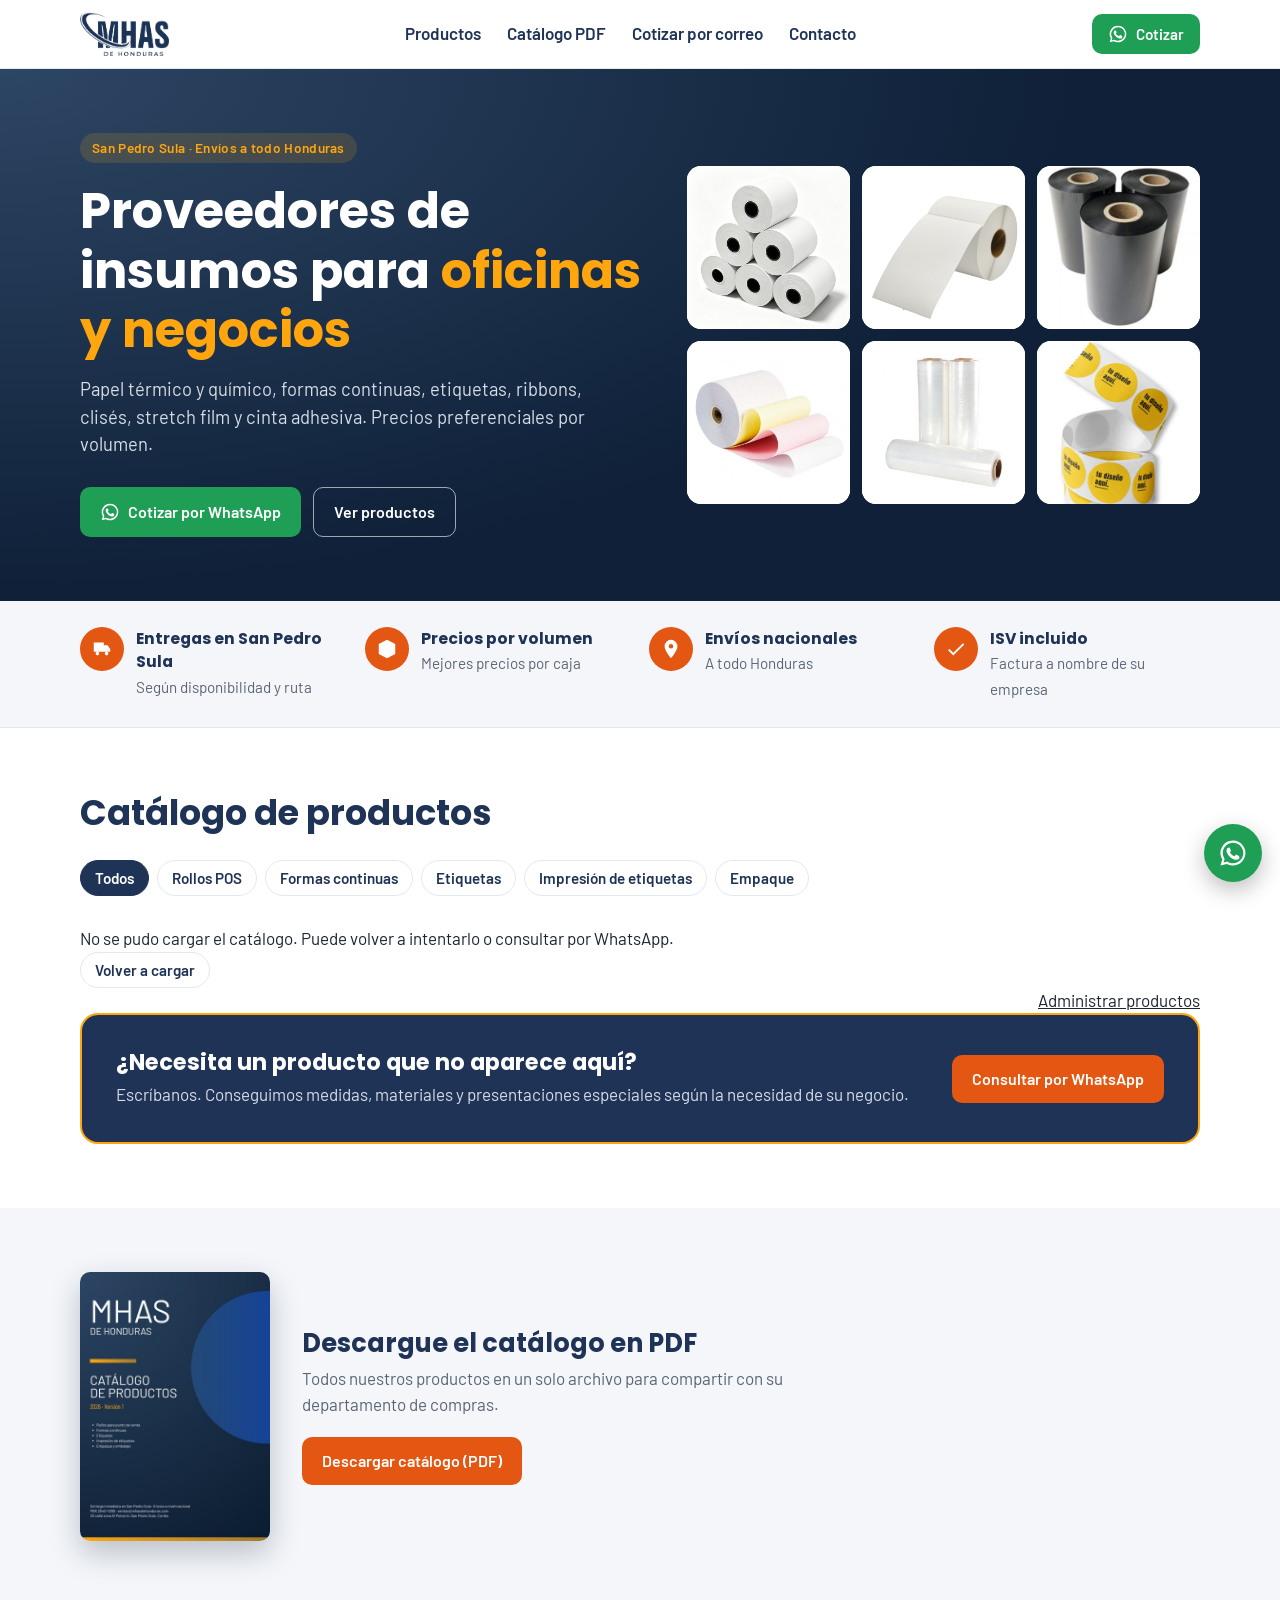
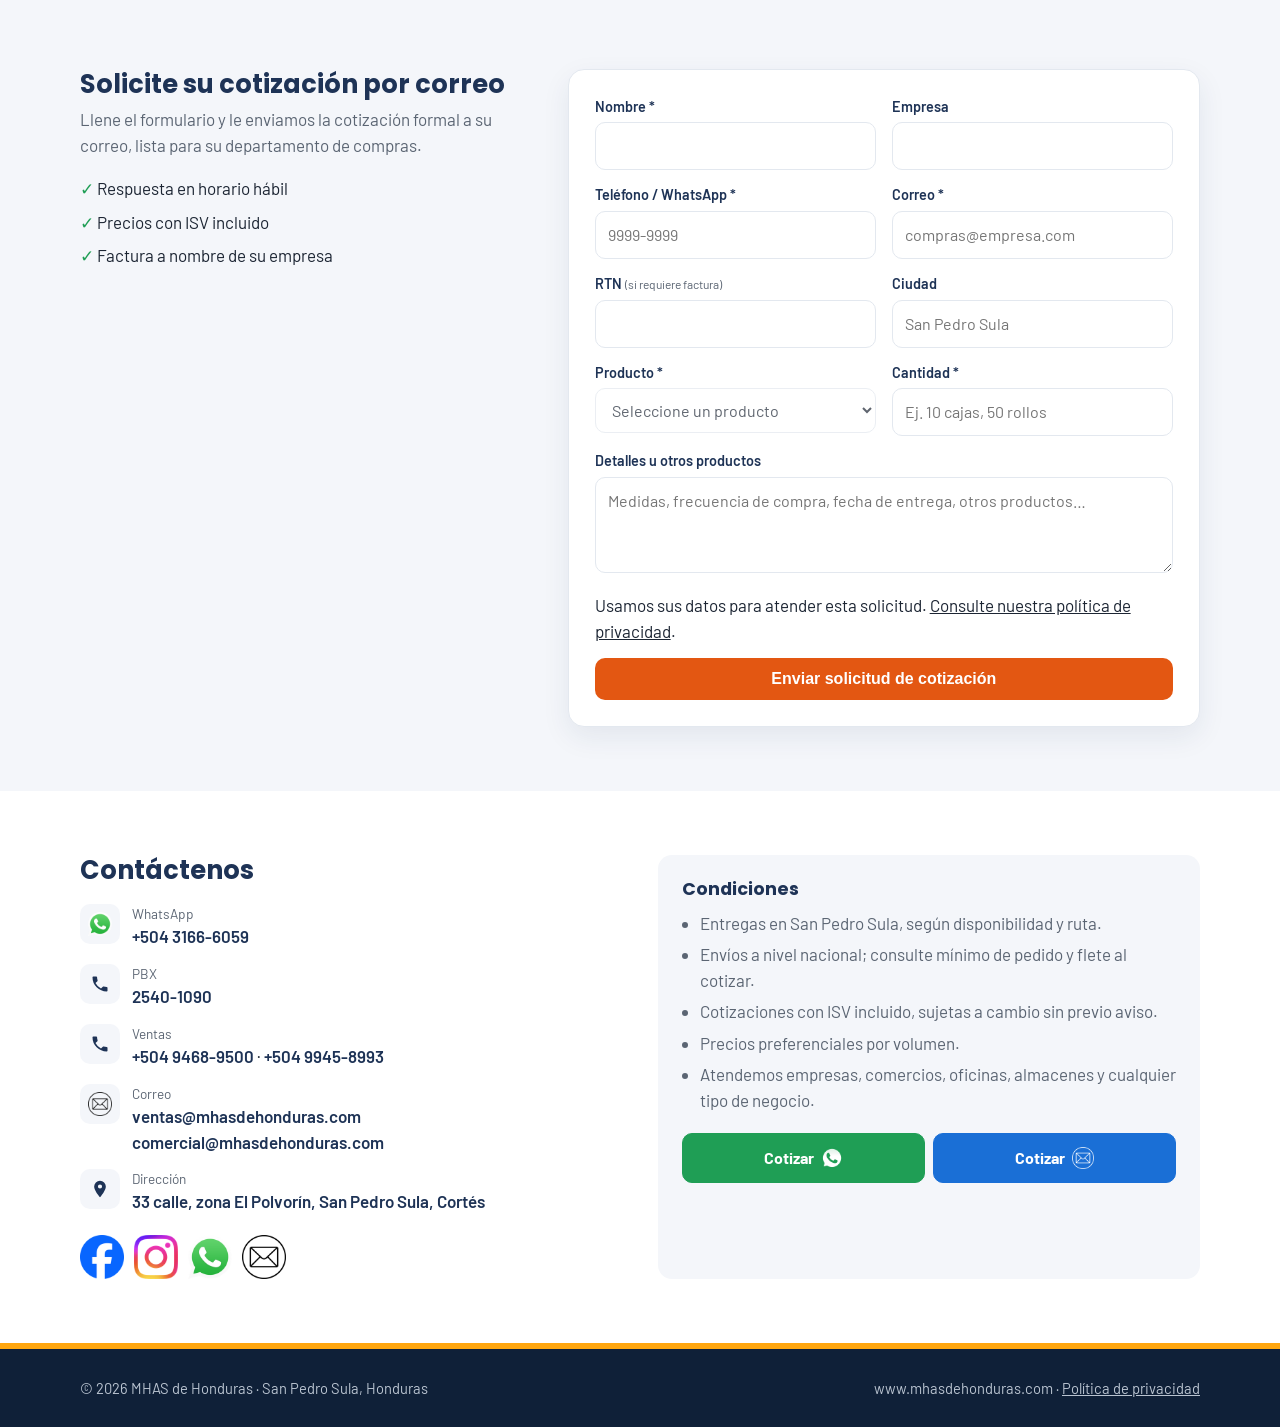
==== index.html @ 2234878a "Rotar mosaico de portada con imágenes del catálogo activo" ====
<!DOCTYPE html>
<html lang="es">
<head>
<meta charset="UTF-8">
<meta name="viewport" content="width=device-width, initial-scale=1.0">
<title>MHAS de Honduras | Rollos térmicos, etiquetas y empaque en San Pedro Sula</title>
<meta name="description" content="Proveedores de rollos térmicos y químicos, formas continuas, etiquetas, ribbons, clisés, stretch film y cinta adhesiva. Entregas en San Pedro Sula y envíos a todo Honduras.">
<link rel="canonical" href="https://www.mhasdehonduras.com/">
<link rel="icon" href="logo.png">
<meta property="og:type" content="website">
<meta property="og:title" content="MHAS de Honduras — Catálogo de productos">
<meta property="og:description" content="Rollos para punto de venta, etiquetas y empaque. Cotice por WhatsApp.">
<meta property="og:image" content="https://www.mhasdehonduras.com/logo.png">
<meta property="og:url" content="https://www.mhasdehonduras.com/">
<meta name="theme-color" content="#1e3356">
<meta name="facebook-domain-verification" content="c1z7d1wfhugb3iisxnvwbazmay4124" />
<link rel="preconnect" href="https://fonts.googleapis.com">
<link rel="preconnect" href="https://fonts.gstatic.com" crossorigin>
<link href="https://fonts.googleapis.com/css2?family=Barlow:wght@400;500;600&family=Poppins:wght@600;700&display=swap" rel="stylesheet">

<!-- Google Ads: medición sin datos personales del formulario. -->
<script async src="https://www.googletagmanager.com/gtag/js?id=AW-18538866349"></script>
<script>
window.dataLayer=window.dataLayer||[];
function gtag(){dataLayer.push(arguments);}
gtag('js',new Date());
gtag('set','allow_ad_personalization_signals',false);
gtag('config','AW-18538866349',{'allow_enhanced_conversions':false});
</script>

<!-- Meta Pixel (conjunto de datos MHAS de Honduras) -->
<script>
!function(f,b,e,v,n,t,s){if(f.fbq)return;n=f.fbq=function(){n.callMethod?
n.callMethod.apply(n,arguments):n.queue.push(arguments)};if(!f._fbq)f._fbq=n;
n.push=n;n.loaded=!0;n.version='2.0';n.queue=[];t=b.createElement(e);t.async=!0;
t.src=v;s=b.getElementsByTagName(e)[0];s.parentNode.insertBefore(t,s)}(window,
document,'script','https://connect.facebook.net/en_US/fbevents.js');
fbq.disablePushState=true;
fbq('init','28383545161288464');
fbq('track','PageView');
</script>
<noscript><img height="1" width="1" style="display:none" alt="" src="https://www.facebook.com/tr?id=28383545161288464&ev=PageView&noscript=1"></noscript>

<script type="application/ld+json">
{"@context":"https://schema.org","@type":"LocalBusiness","name":"MHAS de Honduras","url":"https://www.mhasdehonduras.com/","logo":"https://www.mhasdehonduras.com/logo.png","telephone":"+504 2540-1090","email":"ventas@mhasdehonduras.com","address":{"@type":"PostalAddress","streetAddress":"33 calle, zona El Polvorín","addressLocality":"San Pedro Sula","addressRegion":"Cortés","postalCode":"21104","addressCountry":"HN"},"areaServed":"HN","sameAs":["https://www.facebook.com/profile.php?id=61567458963508","https://www.instagram.com/mhasdhonduras/"]}
</script>

<style>
:root{--navy:#1e3356;--navy-2:#0f2038;--orange:#e35712;--gold:#ffa60f;--ink:#1c2533;--muted:#5b6573;--line:#e3e8ef;--bg:#ffffff;--soft:#f4f6fa;--wa:#1f9e55;color-scheme:light}
*{box-sizing:border-box;margin:0;padding:0}
html{scroll-behavior:smooth;scroll-padding-top:76px}
body{overflow-x:hidden;font-family:"Barlow",system-ui,-apple-system,"Segoe UI",Roboto,sans-serif;color:var(--ink);background:var(--bg);line-height:1.5;font-size:17px}
h1,h2,h3{font-family:"Poppins",system-ui,sans-serif;color:var(--navy);line-height:1.2}
a{color:inherit}
img{max-width:100%;display:block}
.wrap{max-width:1160px;margin:0 auto;padding:0 20px}
.btn{display:inline-flex;align-items:center;justify-content:center;gap:8px;padding:12px 20px;border-radius:10px;font-weight:600;text-decoration:none;font-size:1rem;border:0;cursor:pointer;transition:filter .15s,transform .15s}
.btn:hover{filter:brightness(1.08)}.btn:active{transform:translateY(1px)}
.btn svg{width:20px;height:20px;fill:currentColor;flex:none}
.btn-wa{background:var(--wa);color:#fff}
.btn-orange{background:var(--orange);color:#fff}
.btn-ghost{background:transparent;color:#fff;border:1.5px solid rgba(255,255,255,.6)}
.btn-ghost:hover{background:rgba(255,255,255,.08)}

/* header */
header{position:sticky;top:0;z-index:50;background:#fff;border-bottom:1px solid var(--line)}
.nav{display:flex;align-items:center;justify-content:space-between;height:68px;gap:16px}
.nav img{height:44px;width:auto}
.nav ul{display:flex;gap:26px;list-style:none;font-weight:600}
.nav ul a{text-decoration:none;color:var(--navy)}
.nav ul a:hover{color:var(--orange)}
.nav .btn{padding:9px 16px;font-size:.95rem}
@media(max-width:820px){.nav ul{display:none}}

/* hero */
.hero{background:radial-gradient(120% 140% at 0% 0%,#2d4664 0%,var(--navy-2) 70%);color:#fff;overflow:hidden}
.hero .wrap{display:grid;grid-template-columns:1.05fr .95fr;gap:40px;align-items:center;padding-top:64px;padding-bottom:64px}
.hero h1{color:#fff;font-size:clamp(2rem,4.4vw,3.1rem);margin-bottom:16px}
.hero h1 span{color:var(--gold)}
.hero p{color:#d6dde6;font-size:1.15rem;max-width:520px;margin-bottom:28px}
.hero .ctas{display:flex;flex-wrap:wrap;gap:12px}
.hero-grid{display:grid;grid-template-columns:repeat(3,1fr);gap:12px}
.hero-grid img{background:#fff;border-radius:14px;width:100%;height:auto;aspect-ratio:1;object-fit:cover}
.hero-tile{position:relative;aspect-ratio:1;overflow:hidden;border-radius:14px;background:#fff}
.hero-grid .hero-tile img{position:absolute;inset:0;width:100%;height:100%;object-fit:contain;transition:opacity .65s ease}
.hero-grid .hero-tile .hero-next{opacity:0}
.hero-grid .hero-tile .hero-next.is-visible{opacity:1}
@media(prefers-reduced-motion:reduce){.hero-grid .hero-tile img{transition:none}}

.tag{display:inline-block;background:rgba(255,166,15,.15);color:var(--gold);font-weight:600;font-size:.85rem;padding:5px 12px;border-radius:99px;margin-bottom:18px;letter-spacing:.3px}
@media(max-width:860px){.hero .wrap{grid-template-columns:1fr;padding-top:44px;padding-bottom:44px}.hero-grid{max-width:420px}}

/* beneficios */
.benefits{background:var(--soft);border-bottom:1px solid var(--line)}
.benefits .wrap{display:grid;grid-template-columns:repeat(4,1fr);gap:18px;padding-top:26px;padding-bottom:26px}
.benefit{display:flex;gap:12px;align-items:flex-start}
.benefit .ic{flex:none;width:44px;height:44px;border-radius:50%;background:var(--orange);display:grid;place-items:center}
.benefit .ic svg{width:22px;height:22px;fill:#fff}
.benefit b{display:block;color:var(--navy);font-family:"Poppins",sans-serif;font-size:.98rem}
.benefit span{color:var(--muted);font-size:.95rem}
@media(max-width:860px){.benefits .wrap{grid-template-columns:1fr 1fr}}
@media(max-width:480px){.benefits .wrap{grid-template-columns:1fr}}

/* productos */
section{padding:64px 0}
.head{display:flex;justify-content:space-between;align-items:flex-end;gap:20px;flex-wrap:wrap;margin-bottom:26px}
.head h2{font-size:clamp(1.6rem,3vw,2.2rem)}
.head p{color:var(--muted);max-width:560px}
.chips{display:flex;flex-wrap:wrap;gap:8px;margin-bottom:30px}
.chip{border:1.5px solid var(--line);background:#fff;color:var(--navy);padding:8px 14px;border-radius:99px;font-weight:600;font-size:.95rem;cursor:pointer;font-family:inherit}
.chip[aria-pressed="true"]{background:var(--navy);border-color:var(--navy);color:#fff}
.cat{margin-bottom:44px}
.cat h3{font-size:1.25rem;margin-bottom:4px}
.cat>p{color:var(--muted);margin-bottom:18px}
.grid{display:grid;grid-template-columns:repeat(auto-fill,minmax(250px,1fr));gap:18px}
.card{border:1px solid var(--line);border-radius:14px;overflow:hidden;display:flex;flex-direction:column;background:#fff;transition:box-shadow .2s,transform .2s}
.card:hover{box-shadow:0 10px 28px rgba(30,51,86,.12);transform:translateY(-2px)}
.card img{width:100%;height:auto;aspect-ratio:1;object-fit:contain;background:#fff;padding:14px;border-bottom:1px solid var(--line)}
.card .body{padding:16px;display:flex;flex-direction:column;gap:6px;flex:1}
.card h4{font-family:"Poppins",sans-serif;color:var(--navy);font-size:1.02rem;line-height:1.25}
.card .sub{color:var(--orange);font-weight:600;font-size:.92rem}
.card .desc{color:var(--muted);font-size:.95rem;flex:1}
.card .btn{margin-top:10px;padding:10px 14px;font-size:.95rem}

/* custom */
.custom{background:var(--navy);color:#fff;border-radius:18px;padding:34px;display:flex;justify-content:space-between;align-items:center;gap:24px;flex-wrap:wrap;border:2px solid var(--gold)}
.custom h3{color:#fff;font-size:1.4rem;margin-bottom:6px}
.custom p{color:#d6dde6}

/* catálogo */
.pdf{background:var(--soft)}
.pdf .wrap{display:grid;grid-template-columns:auto 1fr;gap:32px;align-items:center}
.pdf .cover{width:190px;border-radius:10px;box-shadow:0 12px 30px rgba(15,32,56,.25)}
.pdf h2{margin-bottom:8px}.pdf p{color:var(--muted);margin-bottom:20px;max-width:560px}
@media(max-width:640px){.pdf .wrap{grid-template-columns:1fr}.pdf .cover{width:150px}}

/* contacto */
.contact .wrap{display:grid;grid-template-columns:1fr 1fr;gap:36px}
.clist{list-style:none;display:grid;gap:14px;margin-top:18px}
.clist li{display:flex;gap:12px;align-items:flex-start}
.clist .ic{flex:none;width:40px;height:40px;border-radius:10px;background:var(--soft);display:grid;place-items:center}
.clist .ic svg{width:20px;height:20px;fill:var(--navy)}
.clist small{display:block;color:var(--muted);font-size:.85rem}
.contact .wrap>div{min-width:0}.js-call{white-space:nowrap}.clist li>div{min-width:0;overflow-wrap:anywhere}.clist a{text-decoration:none;font-weight:600;color:var(--navy)}
.clist a:hover{color:var(--orange)}
.conds{background:var(--soft);border-radius:14px;padding:24px}
.conds h3{font-size:1.1rem;margin-bottom:10px}
.conds ul{padding-left:18px;color:var(--muted);display:grid;gap:6px}
.social{display:flex;gap:10px;margin-top:20px}
.social a{width:42px;height:42px;border-radius:10px;display:grid;place-items:center;color:#fff}
.social svg{width:20px;height:20px;fill:#fff}
@media(max-width:760px){.contact .wrap{grid-template-columns:1fr}}

/* cotización por correo */
.quote{background:var(--soft)}
.quote .wrap{display:grid;grid-template-columns:1fr 1.4fr;gap:36px;align-items:start}
.quote .intro p{color:var(--muted);margin-top:8px}
.quote .intro ul{list-style:none;margin-top:18px;display:grid;gap:8px;color:var(--ink)}
.quote .intro li::before{content:"✓ ";color:var(--wa);font-weight:700}
.qform{background:#fff;border:1px solid var(--line);border-radius:16px;padding:26px;display:grid;grid-template-columns:1fr 1fr;gap:14px 16px;box-shadow:0 10px 28px rgba(30,51,86,.08)}
.qform .full{grid-column:1/-1}
.qform label{display:block;font-weight:600;font-size:.9rem;color:var(--navy);margin-bottom:5px}
.qform label small{font-weight:400;color:var(--muted)}
.qform input,.qform select,.qform textarea{width:100%;font:inherit;font-size:1rem;padding:11px 12px;border:1.5px solid var(--line);border-radius:10px;background:#fff;color:var(--ink)}
.qform input:focus,.qform select:focus,.qform textarea:focus{outline:none;border-color:var(--navy)}
.qform textarea{min-height:96px;resize:vertical}
.qform .btn{justify-content:center;border:0;cursor:pointer;font-size:1rem;width:100%}
.qform .btn[disabled]{opacity:.6;cursor:wait}
.qform .hp{position:absolute;left:-9999px}
.qmsg{grid-column:1/-1;border-radius:10px;padding:12px 14px;font-weight:600;display:none}
.qmsg.ok{display:block;background:#e7f6ee;color:#16683a}
.qmsg.err{display:block;background:#fdecea;color:#a3261a}
.qbtns{display:grid;grid-template-columns:1fr 1fr;gap:8px;margin-top:10px}
.qbtn{display:flex;align-items:center;justify-content:center;gap:7px;padding:9px 8px;border-radius:10px;font-weight:700;font-size:.92rem;text-decoration:none;border:1.5px solid var(--line);background:#fff;color:var(--navy);transition:background .15s,border-color .15s}
.qbtn img,.card .qbtn img{width:22px;height:22px;flex:none;padding:0!important;border:0!important;aspect-ratio:auto;background:none;object-fit:contain}
.qbtn.wa{border-color:#1f9e55;background:#1f9e55;color:#fff}
.qbtn.wa:hover{background:#17844a;border-color:#17844a}
.qbtn.mail{border-color:#1a6fd6;background:#1a6fd6;color:#fff}.qbtn.mail:hover{background:#155bb0;border-color:#155bb0}
.conds .qbtns{margin-top:20px}.conds .qbtn{padding:12px 10px;font-size:1rem}
.social a{width:44px;height:44px;border-radius:0;background:none!important}
.social img{width:44px;height:44px;display:block;transition:transform .15s}
.social a:hover img{transform:scale(1.08)}
.clist .ic img{width:24px;height:24px}
@media(max-width:860px){.quote .wrap{grid-template-columns:1fr}}
@media(max-width:560px){.qform{grid-template-columns:1fr;padding:18px}}

footer{background:var(--navy-2);color:#b9c3d0;padding:28px 0;font-size:.92rem;border-top:6px solid var(--gold)}
footer .wrap{display:flex;justify-content:space-between;gap:16px;flex-wrap:wrap}

.float-wa{position:fixed;right:18px;bottom:18px;z-index:60;width:58px;height:58px;border-radius:50%;background:var(--wa);display:grid;place-items:center;box-shadow:0 8px 22px rgba(0,0,0,.25)}
.float-wa svg{width:30px;height:30px;fill:#fff}
:focus-visible{outline:3px solid var(--gold);outline-offset:2px}
@media(max-width:560px){.hero-grid{display:none}.grid{grid-template-columns:1fr;gap:12px}.card img{padding:8px}.card .body{padding:12px}.card h4{font-size:.95rem}.card .desc{display:block}.card .sub{font-size:.85rem}.card .btn{padding:9px 10px}.qbtns{grid-template-columns:1fr;gap:6px}.qbtn{font-size:.88rem;padding:8px 6px}.qbtn img,.card .qbtn img{width:20px;height:20px}.conds .qbtns{grid-template-columns:1fr 1fr}section{padding:44px 0}.custom{padding:24px}}

/* visor de imagen */
.card img{cursor:zoom-in}
.card .zoomhint{position:absolute;top:10px;right:10px;width:32px;height:32px;border-radius:50%;background:rgba(30,51,86,.82);display:flex;align-items:center;justify-content:center;pointer-events:none}
.card .zoomhint svg{width:17px;height:17px}
.card .imgw{position:relative}
.lb{position:fixed;inset:0;z-index:1000;background:rgba(10,18,32,.62);display:flex;align-items:center;justify-content:center;padding:24px;overscroll-behavior:contain;opacity:0;visibility:hidden;transition:opacity .22s ease,visibility 0s linear .22s;-webkit-backdrop-filter:blur(2px);backdrop-filter:blur(2px)}
.lb.open{opacity:1;visibility:visible;transition:opacity .22s ease}
.lb-box{background:#fff;border-radius:16px;width:100%;max-width:560px;max-height:calc(100dvh - 48px);overflow-y:auto;position:relative;box-shadow:0 24px 70px rgba(0,0,0,.35);transform:scale(.92);transition:transform .25s cubic-bezier(.2,.8,.2,1)}
.lb.open .lb-box{transform:scale(1)}
.lb-media{background:#fff;border-bottom:1px solid var(--line)}
.lb-stage{position:relative;aspect-ratio:1;display:flex;align-items:center;justify-content:center;background:#fff}
.lb-stage img,.lb-stage video,.lb-stage iframe{display:block;width:100%;height:100%;object-fit:contain;border:0;background:#fff}
.lb-stage video,.lb-stage iframe{background:#000}
.lb-thumbs{display:none;gap:8px;padding:10px 12px;overflow-x:auto;border-top:1px solid var(--line)}
.lb-thumbs.show{display:flex}
.lb-thumbs button{flex:none;width:58px;height:58px;border-radius:10px;border:2px solid var(--line);background:#fff center/contain no-repeat;cursor:pointer;padding:0;position:relative}
.lb-thumbs button[aria-current="true"]{border-color:var(--navy)}
.lb-thumbs button.vid::after{content:"";position:absolute;inset:0;margin:auto;width:0;height:0;border-left:14px solid rgba(30,51,86,.9);border-top:9px solid transparent;border-bottom:9px solid transparent}
.lb-body{padding:18px 20px 20px}
.lb-body h4{font-family:"Poppins",system-ui,sans-serif;color:var(--navy);font-size:1.3rem;line-height:1.25;margin:0 0 4px}
.lb-body .sub{color:var(--orange);font-weight:700;margin-bottom:8px}
.lb-body p{color:var(--ink);font-size:1.03rem;line-height:1.55;margin:0}
.lb-body .qbtns{grid-template-columns:1fr 1fr!important;margin-top:16px}
.lb-body .qbtn{padding:12px 10px;font-size:1rem}
.lb-body .qbtn img{width:22px;height:22px;aspect-ratio:auto;border:0;padding:0;background:none}
.lb-x{position:absolute;top:10px;right:10px;width:40px;height:40px;border-radius:50%;border:0;background:rgba(30,51,86,.9);color:#fff;font-size:25px;line-height:1;cursor:pointer;z-index:2;display:flex;align-items:center;justify-content:center}
body.lb-lock{overflow:hidden}
@media(min-width:900px){.lb-box{max-width:820px;display:grid;grid-template-columns:420px minmax(0,1fr);align-items:center}.lb-media{border-bottom:0;border-right:1px solid var(--line)}.lb-body{padding:28px 26px}.lb-body h4{font-size:1.45rem}}
@media(max-width:560px){.lb{padding:28px 18px}.lb-box{max-height:calc(100dvh - 56px)}.lb-stage{aspect-ratio:auto;height:min(42dvh,354px)}.lb-body{padding:14px 16px 16px}.lb-body h4{font-size:1.25rem}.lb-body p{font-size:1.02rem;line-height:1.5}.lb-x{width:38px;height:38px;font-size:24px}}
@media(prefers-reduced-motion:reduce){.lb,.lb-box{transition:none}}

.producto-info{color:var(--muted);font-size:.95rem;line-height:1.55}.producto-info p{margin:0 0 8px}.producto-info ul{margin:4px 0 0;padding-left:20px}.card .producto-info{flex:1}.card .desc{flex:initial}.lb-body .producto-info{margin-top:12px}
</style>
</head>
<body>

<header>
  <div class="wrap nav">
    <a href="#inicio" aria-label="MHAS de Honduras, inicio"><img src="logo.png" alt="MHAS de Honduras" width="89" height="44"></a>
    <ul>
      <li><a href="#productos">Productos</a></li>
      <li><a href="#catalogo">Catálogo PDF</a></li>
      <li><a href="#cotizar">Cotizar por correo</a></li>
      <li><a href="#contacto">Contacto</a></li>
    </ul>
    <a class="btn btn-wa js-wa" data-item="Consulta general" href="https://wa.me/50431666059" target="_blank" rel="noopener">
      <svg viewBox="0 0 24 24"><path d="M12 2a10 10 0 0 0-8.6 15.1L2 22l5-1.3A10 10 0 1 0 12 2zm0 18.2c-1.5 0-3-.4-4.2-1.2l-.3-.2-3 .8.8-2.9-.2-.3A8.2 8.2 0 1 1 12 20.2zm4.5-6.1c-.2-.1-1.5-.7-1.7-.8-.2-.1-.4-.1-.6.1l-.8 1c-.1.2-.3.2-.5.1a6.7 6.7 0 0 1-3.3-2.9c-.3-.4.3-.4.7-1.3.1-.2 0-.3 0-.4l-.8-1.8c-.2-.5-.4-.4-.6-.4h-.5c-.2 0-.4.1-.7.3-.2.3-.9.9-.9 2.2s.9 2.5 1 2.7c.1.2 1.8 2.8 4.4 3.9 1.6.7 2.3.8 3.1.6.5-.1 1.5-.6 1.7-1.2.2-.6.2-1.1.2-1.2-.1-.1-.3-.2-.5-.3z"/></svg>Cotizar
    </a>
  </div>
</header>

<main id="inicio">
  <div class="hero">
    <div class="wrap">
      <div>
        <span class="tag">San Pedro Sula · Envíos a todo Honduras</span>
        <h1>Proveedores de insumos para <span>oficinas y negocios</span></h1>
        <p>Papel térmico y químico, formas continuas, etiquetas, ribbons, clisés, stretch film y cinta adhesiva. Precios preferenciales por volumen.</p>
        <div class="ctas">
          <a class="btn btn-wa js-wa" data-item="Cotización" href="https://wa.me/50431666059" target="_blank" rel="noopener">
            <svg viewBox="0 0 24 24"><path d="M12 2a10 10 0 0 0-8.6 15.1L2 22l5-1.3A10 10 0 1 0 12 2zm0 18.2c-1.5 0-3-.4-4.2-1.2l-.3-.2-3 .8.8-2.9-.2-.3A8.2 8.2 0 1 1 12 20.2zm4.5-6.1c-.2-.1-1.5-.7-1.7-.8-.2-.1-.4-.1-.6.1l-.8 1c-.1.2-.3.2-.5.1a6.7 6.7 0 0 1-3.3-2.9c-.3-.4.3-.4.7-1.3.1-.2 0-.3 0-.4l-.8-1.8c-.2-.5-.4-.4-.6-.4h-.5c-.2 0-.4.1-.7.3-.2.3-.9.9-.9 2.2s.9 2.5 1 2.7c.1.2 1.8 2.8 4.4 3.9 1.6.7 2.3.8 3.1.6.5-.1 1.5-.6 1.7-1.2.2-.6.2-1.1.2-1.2-.1-.1-.3-.2-.5-.3z"/></svg>Cotizar por WhatsApp
          </a>
          <a class="btn btn-ghost" href="#productos">Ver productos</a>
        </div>
      </div>
      <div class="hero-grid" aria-hidden="true">
        <img src="img/rollo-80.jpg" alt="" width="400" height="400">
        <img src="img/etq-4x6.jpg" alt="" width="400" height="400">
        <img src="img/ribbon-110.jpg" alt="" width="400" height="400">
        <img src="img/quimico-3.jpg" alt="" width="400" height="400">
        <img src="img/stretch-1500.jpg" alt="" width="400" height="400">
        <img src="img/etq-impresa.jpg" alt="" width="400" height="400">
      </div>
    </div>
  </div>

  <div class="benefits">
    <div class="wrap">
      <div class="benefit"><div class="ic"><svg viewBox="0 0 24 24"><path d="M3 5h11v10H3zM14 8h4l3 4v3h-7zM7 19a2 2 0 1 1 0-4 2 2 0 0 1 0 4zm10 0a2 2 0 1 1 0-4 2 2 0 0 1 0 4z"/></svg></div><div><b>Entregas en San Pedro Sula</b><span>Según disponibilidad y ruta</span></div></div>
      <div class="benefit"><div class="ic"><svg viewBox="0 0 24 24"><path d="M12 2l9 4.5v11L12 22l-9-4.5v-11z"/></svg></div><div><b>Precios por volumen</b><span>Mejores precios por caja</span></div></div>
      <div class="benefit"><div class="ic"><svg viewBox="0 0 24 24"><path d="M12 2a7 7 0 0 0-7 7c0 5.2 7 13 7 13s7-7.8 7-13a7 7 0 0 0-7-7zm0 9.5A2.5 2.5 0 1 1 12 6.5a2.5 2.5 0 0 1 0 5z"/></svg></div><div><b>Envíos nacionales</b><span>A todo Honduras</span></div></div>
      <div class="benefit"><div class="ic"><svg viewBox="0 0 24 24"><path d="M9 16.2 4.8 12l-1.4 1.4L9 19 21 7l-1.4-1.4z"/></svg></div><div><b>ISV incluido</b><span>Factura a nombre de su empresa</span></div></div>
    </div>
  </div>

  <section id="productos">
    <div class="wrap">
      <div class="head">
        <div><h2>Catálogo de productos</h2></div>
      </div>
      <div class="chips" role="group" aria-label="Filtrar por categoría">
        <button class="chip" aria-pressed="true" data-f="all">Todos</button>
        <button class="chip" aria-pressed="false" data-f="pos">Rollos POS</button>
        <button class="chip" aria-pressed="false" data-f="formas">Formas continuas</button>
        <button class="chip" aria-pressed="false" data-f="etiquetas">Etiquetas</button>
        <button class="chip" aria-pressed="false" data-f="impresion">Impresión de etiquetas</button>
        <button class="chip" aria-pressed="false" data-f="empaque">Empaque</button>
      </div>
      <div id="cats"></div><p style="text-align:right"><a href="/ventas/?vista=productos">Administrar productos</a></p>

      <div class="custom">
        <div>
          <h3>¿Necesita un producto que no aparece aquí?</h3>
          <p>Escríbanos. Conseguimos medidas, materiales y presentaciones especiales según la necesidad de su negocio.</p>
        </div>
        <a class="btn btn-orange js-wa" data-item="Producto especial" href="https://wa.me/50431666059" target="_blank" rel="noopener">Consultar por WhatsApp</a>
      </div>
    </div>
  </section>

  <section class="pdf" id="catalogo">
    <div class="wrap">
      <img class="cover" src="img/catalogo-portada.jpg" alt="Portada del catálogo MHAS" width="190" height="269">
      <div>
        <h2>Descargue el catálogo en PDF</h2>
        <p>Todos nuestros productos en un solo archivo para compartir con su departamento de compras.</p>
        <a class="btn btn-orange" id="dlpdf" href="catalogo.pdf?v=20261028-007648b9" download="Catalogo-MHAS-de-Honduras.pdf">Descargar catálogo (PDF)</a>
      </div>
    </div>
  </section>

  <section class="quote" id="cotizar">
    <div class="wrap">
      <div class="intro">
        <h2>Solicite su cotización por correo</h2>
        <p>Llene el formulario y le enviamos la cotización formal a su correo, lista para su departamento de compras.</p>
        <ul>
          <li>Respuesta en horario hábil</li>
          <li>Precios con ISV incluido</li>
          <li>Factura a nombre de su empresa</li>
        </ul>
      </div>
      <form class="qform" id="qform" novalidate>
        <div><label for="q-nombre">Nombre *</label><input id="q-nombre" name="Nombre" required autocomplete="name"></div>
        <div><label for="q-empresa">Empresa</label><input id="q-empresa" name="Empresa" autocomplete="organization"></div>
        <div><label for="q-tel">Teléfono / WhatsApp *</label><input id="q-tel" name="Teléfono" type="tel" required inputmode="tel" autocomplete="tel" placeholder="9999-9999"></div>
        <div><label for="q-email">Correo *</label><input id="q-email" name="email" type="email" required autocomplete="email" placeholder="compras@empresa.com"></div>
        <div><label for="q-rtn">RTN <small>(si requiere factura)</small></label><input id="q-rtn" name="RTN" inputmode="numeric"></div>
        <div><label for="q-ciudad">Ciudad</label><input id="q-ciudad" name="Ciudad" placeholder="San Pedro Sula"></div>
        <div><label for="q-prod">Producto *</label><select id="q-prod" name="Producto" required></select></div>
        <div><label for="q-cant">Cantidad *</label><input id="q-cant" name="Cantidad" required placeholder="Ej. 10 cajas, 50 rollos"></div>
        <div class="full"><label for="q-det">Detalles u otros productos</label><textarea id="q-det" name="Detalles" placeholder="Medidas, frecuencia de compra, fecha de entrega, otros productos…"></textarea></div>
        <p class="full note">Usamos sus datos para atender esta solicitud. <a href="/privacidad.html">Consulte nuestra política de privacidad</a>.</p>
        <input class="hp" type="text" name="_honey" tabindex="-1" autocomplete="off" aria-hidden="true">
        <div class="full"><button class="btn btn-orange" type="submit" id="q-btn">Enviar solicitud de cotización</button></div>
        <div class="qmsg" id="q-msg" role="status" aria-live="polite"></div>
      </form>
    </div>
  </section>

  <section class="contact" id="contacto">
    <div class="wrap">
      <div>
        <h2>Contáctenos</h2>
        <ul class="clist">
          <li><span class="ic"><img src="img/icons/whatsapp.png" alt=""></span><div><small>WhatsApp</small><a class="js-wa" data-item="Contacto" href="https://wa.me/50431666059" target="_blank" rel="noopener">+504 3166-6059</a></div></li>
          <li><span class="ic"><svg viewBox="0 0 24 24"><path d="M6.6 10.8a15.1 15.1 0 0 0 6.6 6.6l2.2-2.2c.3-.3.7-.4 1-.2 1.1.4 2.3.6 3.6.6.6 0 1 .4 1 1V20c0 .6-.4 1-1 1A17 17 0 0 1 3 4c0-.6.4-1 1-1h3.5c.6 0 1 .4 1 1 0 1.3.2 2.5.6 3.6.1.3 0 .7-.2 1z"/></svg></span><div><small>PBX</small><a class="js-call" href="tel:+50425401090">2540-1090</a></div></li>
          <li><span class="ic"><svg viewBox="0 0 24 24"><path d="M6.6 10.8a15.1 15.1 0 0 0 6.6 6.6l2.2-2.2c.3-.3.7-.4 1-.2 1.1.4 2.3.6 3.6.6.6 0 1 .4 1 1V20c0 .6-.4 1-1 1A17 17 0 0 1 3 4c0-.6.4-1 1-1h3.5c.6 0 1 .4 1 1 0 1.3.2 2.5.6 3.6.1.3 0 .7-.2 1z"/></svg></span><div><small>Ventas</small><a class="js-call" href="tel:+50494689500">+504 9468-9500</a> · <a class="js-call" href="tel:+50499458993">+504 9945-8993</a></div></li>
          <li><span class="ic"><img src="img/icons/correo.png" alt=""></span><div><small>Correo</small><a class="js-mail" href="mailto:ventas@mhasdehonduras.com">ventas@mhasdehonduras.com</a><br><a class="js-mail" href="mailto:comercial@mhasdehonduras.com">comercial@mhasdehonduras.com</a></div></li>
          <li><span class="ic"><svg viewBox="0 0 24 24"><path d="M12 2a7 7 0 0 0-7 7c0 5.2 7 13 7 13s7-7.8 7-13a7 7 0 0 0-7-7zm0 9.5A2.5 2.5 0 1 1 12 6.5a2.5 2.5 0 0 1 0 5z"/></svg></span><div><small>Dirección</small><a href="https://www.google.com/maps/search/?api=1&query=33+calle+El+Polvor%C3%ADn+San+Pedro+Sula" target="_blank" rel="noopener">33 calle, zona El Polvorín, San Pedro Sula, Cortés</a></div></li>
        </ul>
        <div class="social">
          <a href="https://www.facebook.com/profile.php?id=61567458963508" target="_blank" rel="noopener" aria-label="Facebook"><img src="img/icons/facebook.png" alt="Facebook"></a>
          <a href="https://www.instagram.com/mhasdhonduras/" target="_blank" rel="noopener" aria-label="Instagram"><img src="img/icons/instagram.png" alt="Instagram"></a>
          <a class="js-wa" data-item="Contacto" href="https://wa.me/50431666059" target="_blank" rel="noopener" aria-label="WhatsApp"><img src="img/icons/whatsapp.png" alt="WhatsApp"></a>
          <a class="js-mail" href="mailto:ventas@mhasdehonduras.com" aria-label="Correo"><img src="img/icons/correo.png" alt="Correo"></a>
        </div>
      </div>
      <div class="conds">
        <h3>Condiciones</h3>
        <ul>
          <li>Entregas en San Pedro Sula, según disponibilidad y ruta.</li>
          <li>Envíos a nivel nacional; consulte mínimo de pedido y flete al cotizar.</li>
          <li>Cotizaciones con ISV incluido, sujetas a cambio sin previo aviso.</li>
          <li>Precios preferenciales por volumen.</li>
          <li>Atendemos empresas, comercios, oficinas, almacenes y cualquier tipo de negocio.</li>
        </ul>
        <div class="qbtns"><a class="qbtn wa js-wa" data-item="Cotización" href="https://wa.me/50431666059" target="_blank" rel="noopener" aria-label="Cotizar por WhatsApp">Cotizar<img src="img/icons/whatsapp-blanco.png" alt=""></a><a class="qbtn mail js-quote" data-item="" href="#cotizar" aria-label="Cotizar por correo">Cotizar<img src="img/icons/correo-blanco.png" alt=""></a></div>
      </div>
    </div>
  </section>
</main>

<footer>
  <div class="wrap">
    <span>&copy; <span id="y">2026</span> MHAS de Honduras · San Pedro Sula, Honduras</span>
    <span>www.mhasdehonduras.com · <a href="/privacidad.html">Política de privacidad</a></span>
  </div>
</footer>

<a class="float-wa js-wa" data-item="Consulta general" href="https://wa.me/50431666059" target="_blank" rel="noopener" aria-label="Escribir por WhatsApp">
  <svg viewBox="0 0 24 24"><path d="M12 2a10 10 0 0 0-8.6 15.1L2 22l5-1.3A10 10 0 1 0 12 2zm0 18.2c-1.5 0-3-.4-4.2-1.2l-.3-.2-3 .8.8-2.9-.2-.3A8.2 8.2 0 1 1 12 20.2zm4.5-6.1c-.2-.1-1.5-.7-1.7-.8-.2-.1-.4-.1-.6.1l-.8 1c-.1.2-.3.2-.5.1a6.7 6.7 0 0 1-3.3-2.9c-.3-.4.3-.4.7-1.3.1-.2 0-.3 0-.4l-.8-1.8c-.2-.5-.4-.4-.6-.4h-.5c-.2 0-.4.1-.7.3-.2.3-.9.9-.9 2.2s.9 2.5 1 2.7c.1.2 1.8 2.8 4.4 3.9 1.6.7 2.3.8 3.1.6.5-.1 1.5-.6 1.7-1.2.2-.6.2-1.1.2-1.2-.1-.1-.3-.2-.5-.3z"/></svg>
</a>

<div class="lb" id="lb" role="dialog" aria-modal="true" aria-label="Imagen del producto"><div class="lb-box"><button class="lb-x" id="lb-x" aria-label="Cerrar">&times;</button><div class="lb-media"><div class="lb-stage" id="lb-stage"></div><div class="lb-thumbs" id="lb-thumbs" aria-label="Más imágenes"></div></div><div class="lb-body"><h4 id="lb-t"></h4><div class="sub" id="lb-s"></div><div id="lb-d"></div><div class="qbtns" id="lb-q"></div></div></div></div>
<script>
var WA='50431666059';
var CATS=[
 {id:'pos',t:'Rollos para punto de venta',d:'Papel térmico y químico para facturación y comprobantes',p:[
  ['rollo-80','Rollo Térmico 80 mm','El estándar para cajas POS','Papel térmico para impresoras POS de 80 mm. Imprime nítido sin tinta ni cinta. Ideal para supermercados, restaurantes y ferreterías.'],
  ['rollo-57','Rollo Térmico 57 mm','Para datáfonos y POS portátiles','Formato angosto para terminales POS portátiles, datáfonos y cajas registradoras compactas.'],
  ['quimico-2','Rollo Químico 2 Partes','Original y copia sin carbón','Papel autocopiativo para impresoras de impacto. Un comprobante para el cliente y otro para su archivo.'],
  ['quimico-3','Rollo Químico 3 Partes','Original y dos copias','Papel autocopiativo con original y dos copias para control de caja, bodega y contabilidad.']]},
 {id:'formas',t:'Formas continuas',d:'Papel continuo con perforación lateral para impresoras matriciales',p:[
  ['forma-2','Forma Continua 2 partes','Original y copia','Copia autocopiativa sin papel carbón para facturas, reportes y guías.'],
  ['forma-3','Forma Continua 3 partes','Original y 2 copias','Una copia para el cliente, otra para archivo y otra para control interno.']]},
 {id:'etiquetas',t:'Etiquetas',d:'Térmicas, de polipropileno y personalizadas para cualquier tipo de negocio',p:[
  ['etq-2x1','Etiqueta Térmica 2" x 1"','Códigos de barra e inventario','Tamaño estándar para códigos de barra, inventario y control de activos. Térmica directa, no necesita ribbon.'],
  ['etq-4x6','Etiqueta Térmica 4" x 6"','Lista para guías de paquetería','Tamaño estándar para guías de envío y paquetería. Compatible con impresoras térmicas de escritorio.'],
  ['etq-3x5','Etiqueta Térmica 3" x 5"','Rotulado de cajas y bodega','Formato grande para identificar cajas, bodega y despacho.'],
  ['etq-4x4','Etiqueta Térmica 4" x 4"','Identificación de producto y lotes','Formato cuadrado para identificar producto, lotes y cajas medianas.'],
  ['etq-precio','Etiqueta Térmica de Precio','Precios claros en anaquel','Para precios y códigos de barra en producto y anaquel. Rápida de aplicar y fácil de leer.'],
  ['etq-bopp','Etiqueta 1" x 4" BOPP','Resiste humedad y roce','Polipropileno resistente a la humedad y al roce. Ideal para envases, químicos y productos de limpieza.'],
  ['etq-2x2','Etiqueta Personalizada 2" x 2"','Su logo en cada empaque','Sticker con su logo para sellar bolsas, cajas y empaques. Dele a su producto una imagen profesional.'],
  ['etq-impresa','Etiqueta Impresa Personalizada','Diseñada a la medida de su marca','Con su logo y diseño, en el tamaño y los colores que su marca necesita.']]},
 {id:'impresion',t:'Impresión de etiquetas',d:'Cintas de transferencia y placas personalizadas',p:[
  ['ribbon-110','Ribbon 110 mm x 300 m','Impresión duradera en etiquetas','Cinta de transferencia térmica para impresoras de etiquetas de 110 mm.'],
  ['ribbon-76','Ribbon 76 mm x 360 m','Más metros, mayor rendimiento','Cinta de transferencia térmica de 76 mm para impresoras de escritorio.'],
  ['clises','Clisés – Placas de impresión','Se hace una vez y se reutiliza','Placa de impresión para etiquetas personalizadas. Se elabora una sola vez por diseño y se reutiliza en cada pedido.']]},
 {id:'empaque',t:'Empaque y embalaje',d:'Materiales flexibles y resistentes para empaquetar productos',p:[
  ['stretch-negro','Stretch Film Negro 18" x 1200 pies','Para embalaje','Película estirable negra de 15 micras para envolver y agrupar mercancía.'],
  ['stretch-1500','Stretch Film 18" x 1500 pies','Máximo rendimiento por rollo','Película estirable transparente de 15 micras para cargas pesadas y paletizado frecuente.'],
  ['stretch-1200','Stretch Film 18" x 1200 pies','Rendimiento y resistencia','Película estirable transparente de 15 micras para paletizar, agrupar y asegurar la carga.'],
  ['stretch-1000','Stretch Film 18" x 1000 pies','Práctico y económico','Rollo liviano de 15 micras, fácil de manejar.'],
  ['cinta-2x100','Cinta Adhesiva 2" x 100 yd','Sellado firme de cajas','Cinta de embalaje transparente con buena adhesión en cartón.'],
  ['cinta-2x200','Cinta Adhesiva 2" x 200 yd','Doble rendimiento en despacho','Cinta de embalaje de mayor rendimiento, con menos cambios de rollo.'],
  ['cinta-3x100','Cinta Adhesiva 3" x 100 yd','Más ancho, más seguridad','Para cajas grandes y pesadas. Cubre más superficie y refuerza el cierre.'],
  ['cinta-cafe','Cinta Adhesiva Café 2" x 200 yd','Discreta en cajas de cartón','Se integra al cartón kraft y da una presentación más limpia.']]}
];
// versión de fotos: cuando cambies fotos de productos, sube este número (2, 3, 4...)
var IMGV='2';
// Referencia breve para vincular el origen web al chat, sin preguntas adicionales.
function origenConsulta(){
  var q=new URLSearchParams(location.search),o={canal:'web'};
  ['utm_source','utm_medium','utm_campaign','utm_content','utm_id'].forEach(function(k){var v=(q.get(k)||'').replace(/[^a-zA-Z0-9áéíóúñÁÉÍÓÚÑ _.-]/g,'').slice(0,80);if(v)o[k]=v;});
  var clicGoogle=['gclid','gbraid','wbraid'].some(function(k){return !!q.get(k);});
  if(clicGoogle){o.utm_source='google';o.utm_medium='cpc';}
  if(!o.utm_source){
    try{var ref=new URL(document.referrer).hostname;if(/(^|\.)google\.(com|hn|es|com\.hn|com\.gt|com\.sv|com\.mx|com\.ni|co\.cr)$/i.test(ref)){o.utm_source='google';o.utm_medium='organic';}}catch(e){}
  }
  // Sólo referencias de origen, sin identificadores de clic ni datos del visitante.
  try{
    if(o.utm_source)sessionStorage.setItem('mhas_origen',JSON.stringify({origen:o,ts:Date.now()}));
    else{var previo=JSON.parse(sessionStorage.getItem('mhas_origen')||'null');if(previo&&Date.now()-previo.ts<1800000)o=previo.origen;}
  }catch(e){}
  return o;
}
function waUrl(item){
  var producto=(item||'').trim(),origen=origenConsulta();
  var fuentes={ig:'I',instagram:'I',fb:'F',facebook:'F',google:'G',linkedin:'L',li:'L'};
  var fuente=(origen.utm_source||'').toLowerCase();
  var codigo=fuentes[fuente]||(fuente?'O':'N');
  var general=['Consulta general','Cotización','Contacto','Producto especial'].indexOf(producto)!==-1;
  var t='Hola MHAS, vi su página web y quiero cotizar'+(producto&&!general?' '+producto:'')+'.';
  var medio=(origen.utm_medium||'').toLowerCase(),marca='';
  if(codigo==='G'){
    if(['cpc','ppc','paidsearch','paid_search','paid'].indexOf(medio)!==-1)marca=';M:P';
    else if(medio==='organic')marca=';M:O';
    var camp=origen.utm_id||origen.utm_campaign||'';if(marca===';M:P'&&/^\d{1,30}$/.test(camp))marca+=';C:'+camp;
  }
  t+=' [O:W;F:'+codigo+marca+']';
  return 'https://wa.me/'+WA+'?text='+encodeURIComponent(t);
}
function esc(s){return s.replace(/&/g,'&amp;').replace(/</g,'&lt;').replace(/"/g,'&quot;');}
function detalleProducto(p){
  var car=Array.isArray(p[9])?p[9].filter(Boolean).slice(0,3):[];
  return '<div class="producto-info">'+(p[3]?'<p class="desc">'+esc(p[3])+'</p>':'')+(p[8]?'<p><b>Tamaño:</b> '+esc(p[8])+'</p>':'')+(car.length?'<div class="caracteristicas"><b>Características:</b><ul>'+car.map(function(c){return '<li>'+esc(c)+'</li>';}).join('')+'</ul></div>':'')+'</div>';
}
function renderCatalogo(){
var html='';
CATS.forEach(function(c){
  html+='<div class="cat" data-cat="'+c.id+'"><h3>'+esc(c.t)+'</h3><p>'+esc(c.d)+'</p>'+(c.foto?'<img src="'+esc(c.foto)+'" alt="'+esc(c.t)+'" style="max-width:360px;max-height:220px;object-fit:contain;border-radius:10px;margin-bottom:16px">':'')+'<div class="grid">';
  c.p.forEach(function(p){
    html+='<article class="card"><div class="imgw" '+(p[6]===false?'style="display:none"':'')+'><img loading="lazy" src="'+esc(p[7]||p[5]||('img/'+p[0]+'.jpg?v='+IMGV))+'" data-big="'+esc(p[5]||('img/meta/'+p[0]+'.jpg?v='+IMGV))+'" data-more="'+esc((p[4]||[]).join('|'))+'" alt="'+esc(p[1])+'" width="400" height="400" role="button" tabindex="0" aria-label="Ver imagen grande: '+esc(p[1])+'"><span class="zoomhint" aria-hidden="true"><svg viewBox="0 0 24 24" fill="none" stroke="#fff" stroke-width="2.4" stroke-linecap="round"><circle cx="10.5" cy="10.5" r="6.5"/><path d="M15.5 15.5 21 21M10.5 7.5v6M7.5 10.5h6"/></svg></span></div><div class="body"><h4>'+esc(p[1])+'</h4><div class="sub">'+esc(p[2])+'</div>'+detalleProducto(p)+'<div class="qbtns"><a class="qbtn wa js-wa" data-pid="mhas-'+p[0]+'" data-item="'+esc(p[1])+'" data-cat="'+esc(c.t)+'" href="'+waUrl(p[1])+'" target="_blank" rel="noopener" aria-label="Cotizar por WhatsApp">Cotizar<img src="img/icons/whatsapp-blanco.png" alt=""></a><a class="qbtn mail js-quote" data-pid="mhas-'+p[0]+'" data-item="'+esc(p[1])+'" href="#cotizar" aria-label="Cotizar por correo">Cotizar<img src="img/icons/correo-blanco.png" alt=""></a></div></div></article>';
  });
  html+='</div></div>';
});
document.getElementById('cats').innerHTML=html;
}
document.getElementById('cats').innerHTML='<p role="status">Cargando catálogo…</p>';

// Enlaces de WhatsApp con el producto elegido y un mensaje sencillo.
document.querySelectorAll('.js-wa').forEach(function(a){a.href=waUrl(a.getAttribute('data-item')||'Consulta general');});

// eventos del píxel
function pidOf(name){var r=null;CATS.forEach(function(c){c.p.forEach(function(p){if(p[1]===name)r='mhas-'+p[0];});});return r;}
function withIds(o,id){if(id){o.content_ids=[id];o.content_type='product';}return o;}
function track(ev,params){try{if(window.fbq)fbq('track',ev,params||{});}catch(e){}}
// Una solicitud recibida por correo no es una compra ni un clic en WhatsApp.
function trackGoogleQuote(){
  try{if(typeof window.gtag==='function')window.gtag('event','conversion',{'send_to':'AW-18538866349/EKrqCPudwaodEK3NgohF'});}catch(e){}
}
document.addEventListener('click',function(e){
  var a=e.target.closest('a');if(!a)return;
  if(a.classList.contains('js-wa')){track('Contact',withIds({content_name:a.getAttribute('data-item')||'WhatsApp',content_category:a.getAttribute('data-cat')||'General',method:'whatsapp'},a.getAttribute('data-pid')));}
  else if(a.classList.contains('js-call')){track('Contact',{method:'phone'});}
  else if(a.classList.contains('js-mail')){track('Contact',{method:'email'});}
  else if(a.id==='dlpdf'){track('ViewContent',{content_name:'Catálogo PDF'});}
});


// visor de imagen grande
(function(){
  var lb=document.getElementById('lb'),stage=document.getElementById('lb-stage'),thumbs=document.getElementById('lb-thumbs'),last=null,skipPop=false;
  function yt(u){var m=u.match(/(?:youtu\.be\/|v=|shorts\/|embed\/)([\w-]{11})/);return m?m[1]:null;}
  function isVid(u){return /\.(mp4|webm)(\?|$)/i.test(u)||!!yt(u);}
  function show(u,alt){stage.innerHTML='';var el;
    if(yt(u)){el=document.createElement('iframe');el.src='https://www.youtube-nocookie.com/embed/'+yt(u)+'?rel=0';el.allow='autoplay; encrypted-media; picture-in-picture';el.allowFullscreen=true;el.title=alt;}
    else if(isVid(u)){el=document.createElement('video');el.src=u;el.controls=true;el.playsInline=true;el.preload='metadata';}
    else{el=document.createElement('img');el.src=u;el.alt=alt;}
    stage.appendChild(el);
    [].forEach.call(thumbs.children,function(b){b.setAttribute('aria-current',b.getAttribute('data-u')===u?'true':'false');});}
  function open(img){
    var card=img.closest('.card');last=img;
    var list=[img.getAttribute('data-big')||img.src].concat((img.getAttribute('data-more')||'').split('|').filter(Boolean));
    thumbs.innerHTML='';thumbs.classList.toggle('show',list.length>1);
    if(list.length>1)list.forEach(function(u,i){var t=document.createElement('button');t.type='button';t.setAttribute('data-u',u);t.setAttribute('aria-label',(isVid(u)?'Video ':'Imagen ')+(i+1));if(isVid(u)){t.className='vid';}else{t.style.backgroundImage='url("'+u+'")';}thumbs.appendChild(t);});
    show(list[0],img.alt);
    var first=stage.firstChild;if(first&&first.tagName==='IMG')first.onerror=function(){first.onerror=null;first.src=img.src;};
    document.getElementById('lb-t').textContent=card.querySelector('h4').textContent;
    document.getElementById('lb-s').textContent=card.querySelector('.sub').textContent;
    document.getElementById('lb-d').replaceChildren(card.querySelector('.producto-info').cloneNode(true));
    document.getElementById('lb-q').innerHTML=card.querySelector('.qbtns').innerHTML;
    lb.classList.add('open');document.body.classList.add('lb-lock');lb.querySelector('.lb-box').scrollTop=0;
    document.getElementById('lb-x').focus({preventScroll:true});
    var pe=card.querySelector('[data-pid]'),pid=pe?pe.getAttribute('data-pid'):null;
    track('ViewContent',withIds({content_name:img.alt,method:'imagen'},pid));
    if(history.pushState)history.pushState({lb:1},'');
  }
  function close(fromPop){if(!lb.classList.contains('open'))return;var v=stage.querySelector('video');if(v)v.pause();setTimeout(function(){if(!lb.classList.contains('open'))stage.innerHTML='';},260);lb.classList.remove('open');document.body.classList.remove('lb-lock');if(!fromPop&&history.state&&history.state.lb){skipPop=true;history.back();}if(last)last.focus({preventScroll:true});}
  document.getElementById('cats').addEventListener('click',function(e){var i=e.target.closest('.card img');if(i)open(i);});
  document.getElementById('cats').addEventListener('keydown',function(e){var i=e.target.closest('.card img');if(i&&(e.key==='Enter'||e.key===' ')){e.preventDefault();open(i);}});
  document.getElementById('lb-x').addEventListener('click',function(){close();});
  thumbs.addEventListener('click',function(e){var b=e.target.closest('button');if(b)show(b.getAttribute('data-u'),document.getElementById('lb-t').textContent);});
  lb.addEventListener('click',function(e){if(e.target===lb)close();if(e.target.closest('#lb-q .js-quote')){if(history.state&&history.state.lb)history.replaceState(null,'');close(true);}});
  document.addEventListener('keydown',function(e){if(e.key==='Escape')close();});
  window.addEventListener('popstate',function(){if(skipPop){skipPop=false;return;}close(true);});
})();
// filtros
document.addEventListener('click',function(e){var b=e.target.closest('.chip');if(!b)return;var f=b.getAttribute('data-f');document.querySelectorAll('.chip').forEach(function(x){x.setAttribute('aria-pressed',x===b?'true':'false');});document.querySelectorAll('.cat').forEach(function(c){c.style.display=(f==='all'||c.getAttribute('data-cat')===f)?'':'none';});});
// La descripción y el nombre se editan únicamente en Productos de MHAS/Ventas.
var actualizarImagenesPortada=(function(){
 var grid=document.querySelector('.hero-grid'),pool=[],cursor=0,slot=0,timer=null,busy=false,visible=true,hover=false,generation=0;
 if(!grid)return function(){};
 var motion=window.matchMedia('(prefers-reduced-motion: reduce)');
 var tiles=Array.from(grid.querySelectorAll('img')).map(function(img){var tile=document.createElement('div');tile.className='hero-tile';img.replaceWith(tile);tile.appendChild(img);return tile;});
 function canRotate(){return visible&&!hover&&!document.hidden&&!motion.matches&&grid.getBoundingClientRect().width>0&&pool.length>tiles.length;}
 function schedule(){clearTimeout(timer);if(canRotate())timer=setTimeout(next,4000);}
 function next(){
  if(!canRotate()||busy)return schedule();
  var shown=tiles.map(function(t){return t.querySelector('img').src;}),src='',attempts=0;
  while(attempts++<pool.length){var candidate=pool[cursor++%pool.length];if(!shown.includes(candidate)){src=candidate;break;}}
  if(!src)return schedule();
  busy=true;var run=generation,finished=false,img=new Image(),deadline=setTimeout(function(){finish(false);},10000);
  img.alt='';img.className='hero-next';img.decoding='async';
  function finish(ok){if(finished)return;finished=true;clearTimeout(deadline);img.onload=img.onerror=null;
   if(!ok||run!==generation||!canRotate()){busy=false;return schedule();}
   var tile=tiles[slot++%tiles.length],old=tile.querySelector('img');tile.appendChild(img);
   requestAnimationFrame(function(){img.classList.add('is-visible');});
   setTimeout(function(){old.remove();img.className='';busy=false;schedule();},700);
  }
  img.onload=function(){finish(true);};img.onerror=function(){pool=pool.filter(function(url){return url!==src;});finish(false);};img.src=src;
 }
 grid.addEventListener('mouseenter',function(){hover=true;clearTimeout(timer);});
 grid.addEventListener('mouseleave',function(){hover=false;schedule();});
 document.addEventListener('visibilitychange',schedule);
 motion.addEventListener('change',schedule);
 if('IntersectionObserver' in window)new IntersectionObserver(function(entries){visible=entries[0].isIntersecting;schedule();}).observe(grid);
 return function(categorias){generation++;pool=[...new Set(categorias.flatMap(function(c){return c.p.filter(function(p){return p[6]&&p[7];}).map(function(p){return new URL(p[7],location.href).href;});}))];cursor=0;schedule();};
})();
async function cargarCatalogoVivo(){
 try{var r=await fetch('https://us-central1-mhas-ventas.cloudfunctions.net/catalogoWeb',{cache:'no-store'});if(!r.ok)throw Error('catálogo');var datos=await r.json();if(!Array.isArray(datos.productos))throw Error('formato');
 var defaults={'Rollos':{id:'pos',t:'Rollos para punto de venta',d:'Papel térmico y químico para facturación y comprobantes'},'Formas continuas':{id:'formas',t:'Formas continuas',d:'Papel continuo para facturación'},'Etiquetas':{id:'etiquetas',t:'Etiquetas',d:'Etiquetas térmicas y personalizadas'},'Impresión de etiquetas':{id:'impresion',t:'Impresión de etiquetas',d:'Cintas de transferencia y placas'},'Stretch film y cinta':{id:'empaque',t:'Empaque y embalaje',d:'Insumos para embalaje'},'Limpieza':{id:'limpieza',t:'Limpieza',d:'Insumos de limpieza para su negocio'}};
 var familias=Array.isArray(datos.familias)?datos.familias:[],categorias=[...new Set(datos.productos.map(function(p){return p.categoria||'Otros';}).concat(familias.map(function(f){return f.categoria;})))];
 categorias.sort(function(a,b){return Number(String(a).trim().toLocaleLowerCase("es-HN")==="limpieza")-Number(String(b).trim().toLocaleLowerCase("es-HN")==="limpieza");});
 CATS=categorias.flatMap(function(cat,n){var f=familias.find(function(f){return f.categoria===cat;}),d=defaults[cat]||{id:'familia-'+n,t:cat,d:''};if(f&&f.visible===false)return [];return [{id:d.id,t:f?f.titulo:d.t,d:f?f.descripcion:d.d,foto:f?f.foto:'',p:datos.productos.filter(function(p){return (p.categoria||'Otros')===cat;}).map(function(p){return [p.id,p.nombre,p.presentacion,p.descripcion,[],p.foto,p.mostrarImagen!==false&&!!p.foto,p.fotoMini||p.foto,p.tamano||"",p.caracteristicas||[]];})}];});
 actualizarImagenesPortada(CATS);
 var anteriorFiltro=document.querySelector('.chip[aria-pressed="true"]')?.getAttribute('data-f')||'all';document.querySelector('.chips').innerHTML='<button class="chip" aria-pressed="true" data-f="all">Todos</button>'+CATS.map(function(c){return '<button class="chip" aria-pressed="false" data-f="'+esc(c.id)+'">'+esc(c.t)+'</button>';}).join('');renderCatalogo();var filtro=Array.from(document.querySelectorAll('.chip')).find(function(b){return b.getAttribute('data-f')===anteriorFiltro;});if(filtro)filtro.click();
 var select=document.getElementById('q-prod');if(select){select.disabled=false;var anterior=select.value;select.innerHTML='<option value="">Seleccione un producto</option>'+CATS.map(function(c){return '<optgroup label="'+esc(c.t)+'">'+c.p.map(function(p){return '<option>'+esc(p[1])+'</option>';}).join('')+'</optgroup>';}).join('')+'<option>Otro / varios productos</option>';select.value=anterior;}
  }catch(e){document.getElementById('cats').innerHTML='<p>No se pudo cargar el catálogo. Puede volver a intentarlo o consultar por WhatsApp.</p><button class="chip" id="recargarCatalogo">Volver a cargar</button>';var select=document.getElementById('q-prod');if(select)select.disabled=true;}

}
window.addEventListener('pageshow',cargarCatalogoVivo);
document.addEventListener('click',function(e){if(e.target.closest('#recargarCatalogo'))cargarCatalogoVivo();});
// formulario de cotización (llega por correo a comercial@)
var QMAIL='comercial@mhasdehonduras.com';
var sel=document.getElementById('q-prod');sel.disabled=true;
sel.innerHTML='<option value="">Seleccione un producto</option>'+CATS.map(function(c){return '<optgroup label="'+esc(c.t)+'">'+c.p.map(function(p){return '<option>'+esc(p[1])+'</option>';}).join('')+'</optgroup>';}).join('')+'<option>Otro / varios productos</option>';
document.addEventListener('click',function(e){
  var a=e.target.closest('.js-quote');if(!a)return;
  var it=a.getAttribute('data-item');if(it)sel.value=it;
  track('ViewContent',withIds({content_name:it||'Formulario cotización',method:'email'},a.getAttribute('data-pid')||pidOf(it)));
  setTimeout(function(){document.getElementById(it?'q-cant':'q-nombre').focus({preventScroll:true});},500);
});
var qf=document.getElementById('qform'),qm=document.getElementById('q-msg'),qb=document.getElementById('q-btn');
function qmsg(t,ok){qm.className='qmsg '+(ok?'ok':'err');qm.textContent=t;}
qf.addEventListener('input',function(){if(qm.className.indexOf('err')>-1)qm.className='qmsg';});
qf.addEventListener('submit',function(e){
  e.preventDefault();
  if(qb.disabled)return;
  var bad=[].slice.call(qf.querySelectorAll('[required]')).filter(function(i){return !i.value.trim()||(i.type==='email'&&!/^[^@\s]+@[^@\s]+\.[^@\s]+$/.test(i.value));});
  if(bad.length){qmsg('Por favor complete: '+bad.map(function(i){return qf.querySelector('label[for="'+i.id+'"]').textContent.replace(' *','');}).join(', ')+'.',false);bad[0].focus();return;}
  var d={},fd=new FormData(qf);fd.forEach(function(v,k){d[k]=v;});
  if(d._honey)return;
  var origen=origenConsulta();d.Origen='Web MHAS';Object.keys(origen).forEach(function(k){if(k!=='canal')d[k]=origen[k];});
  var now=new Date(),ref='COT-'+String(now.getFullYear()).slice(2)+('0'+(now.getMonth()+1)).slice(-2)+('0'+now.getDate()).slice(-2)+'-'+('0'+now.getHours()).slice(-2)+('0'+now.getMinutes()).slice(-2);
  d['Referencia']=ref;
  d._subject='Solicitud de cotización '+ref+' – '+(d.Empresa||d.Nombre)+' – '+d.Producto;
  d._template='table';d._captcha='false';d._replyto=d.email;
  d._autoresponse='Gracias por contactar a MHAS de Honduras. Recibimos su solicitud de cotización ('+ref+') de: '+d.Producto+' – '+d.Cantidad+'. Le enviaremos la cotización a este correo en horario hábil. Si es urgente, escríbanos al WhatsApp +504 3166-6059.';
  qb.disabled=true;qb.textContent='Enviando…';
  fetch('https://formsubmit.co/ajax/'+QMAIL,{method:'POST',headers:{'Content-Type':'application/json','Accept':'application/json'},body:JSON.stringify(d)})
  .then(function(r){return r.json().then(function(j){if(!r.ok||!j||String(j.success)!=='true')throw new Error(j&&j.message||'error');return j;});})
  .then(function(){
    qmsg('¡Solicitud enviada! Referencia '+ref+'. Le enviaremos la cotización a '+d.email+'.',true);
    track('Lead',withIds({content_name:d.Producto,content_category:'Cotización por correo',method:'email'},pidOf(d.Producto)));
    trackGoogleQuote();
    qf.reset();
  })
  .catch(function(){qmsg('No se pudo enviar. Escríbanos a '+QMAIL+' o al WhatsApp +504 3166-6059.',false);})
  .finally(function(){qb.disabled=false;qb.textContent='Enviar solicitud de cotización';});
});

document.getElementById('y').textContent=new Date().getFullYear();
</script>
</body>
</html>
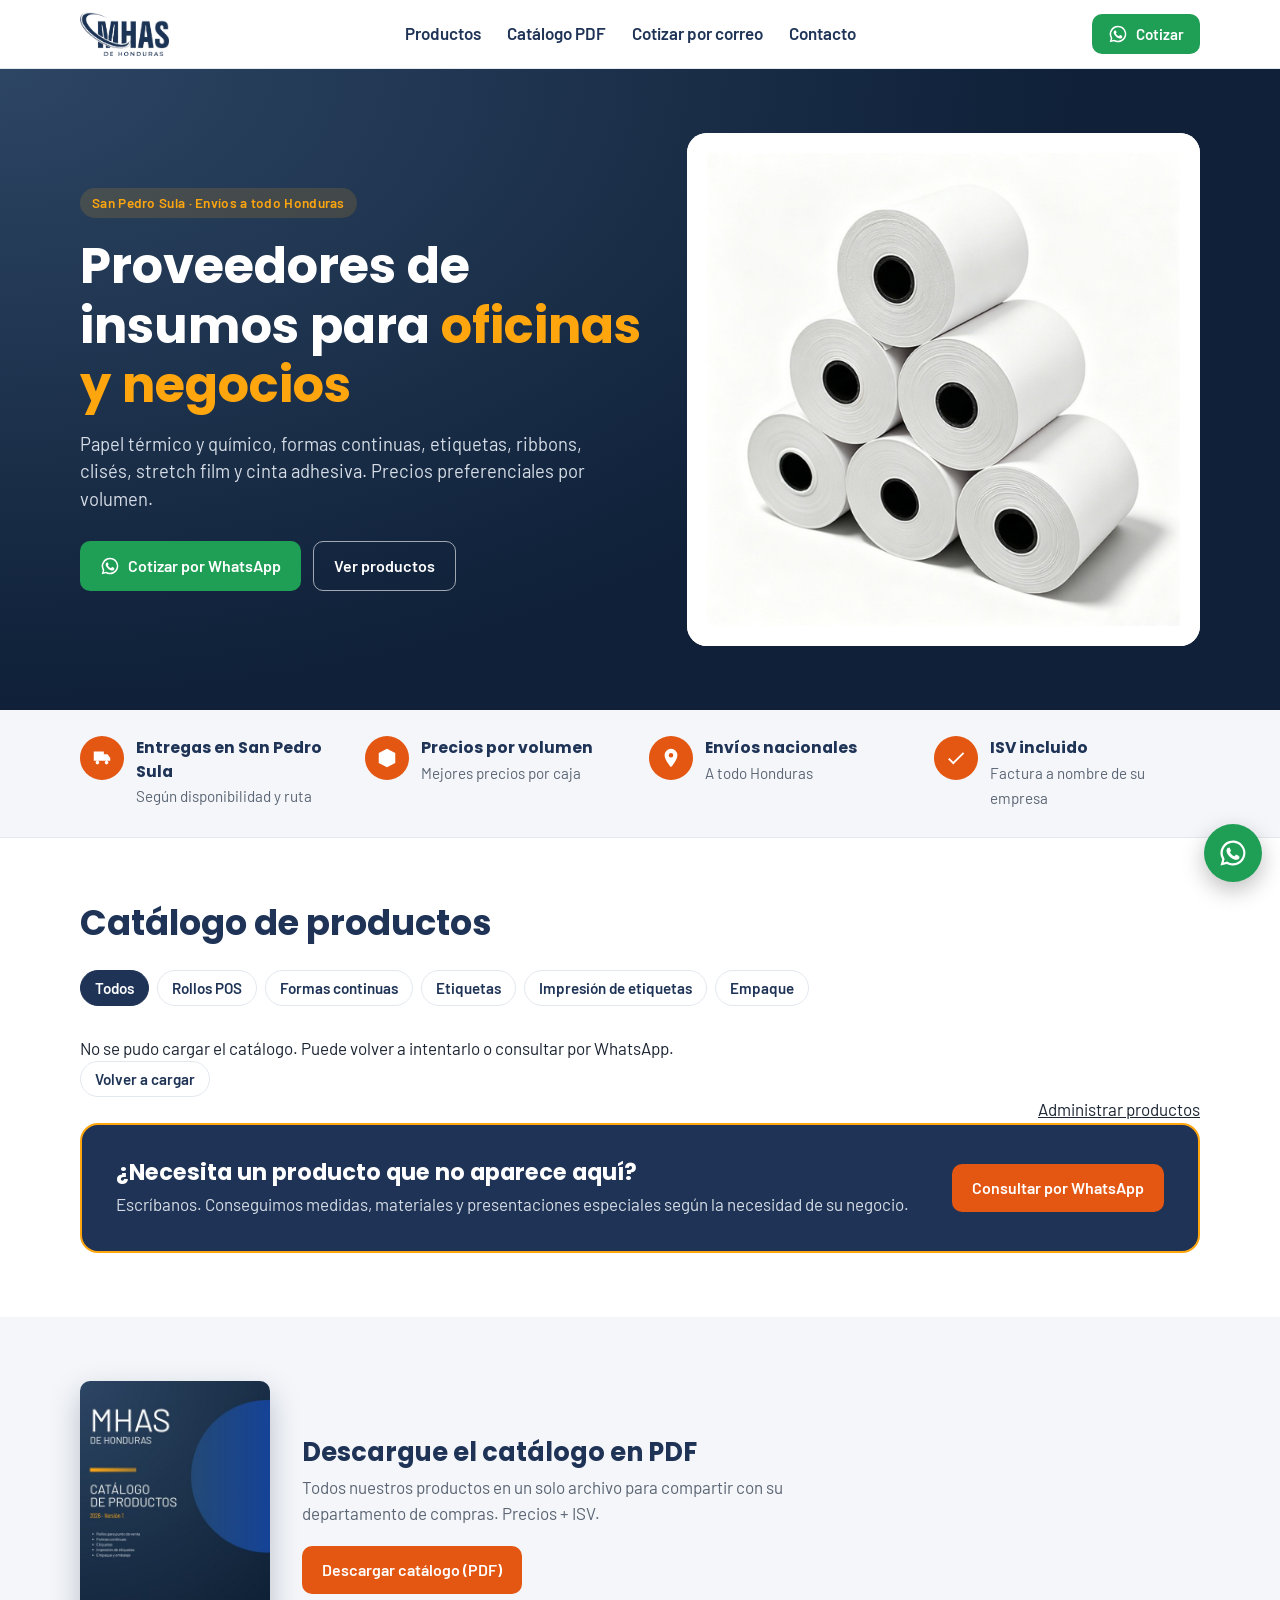
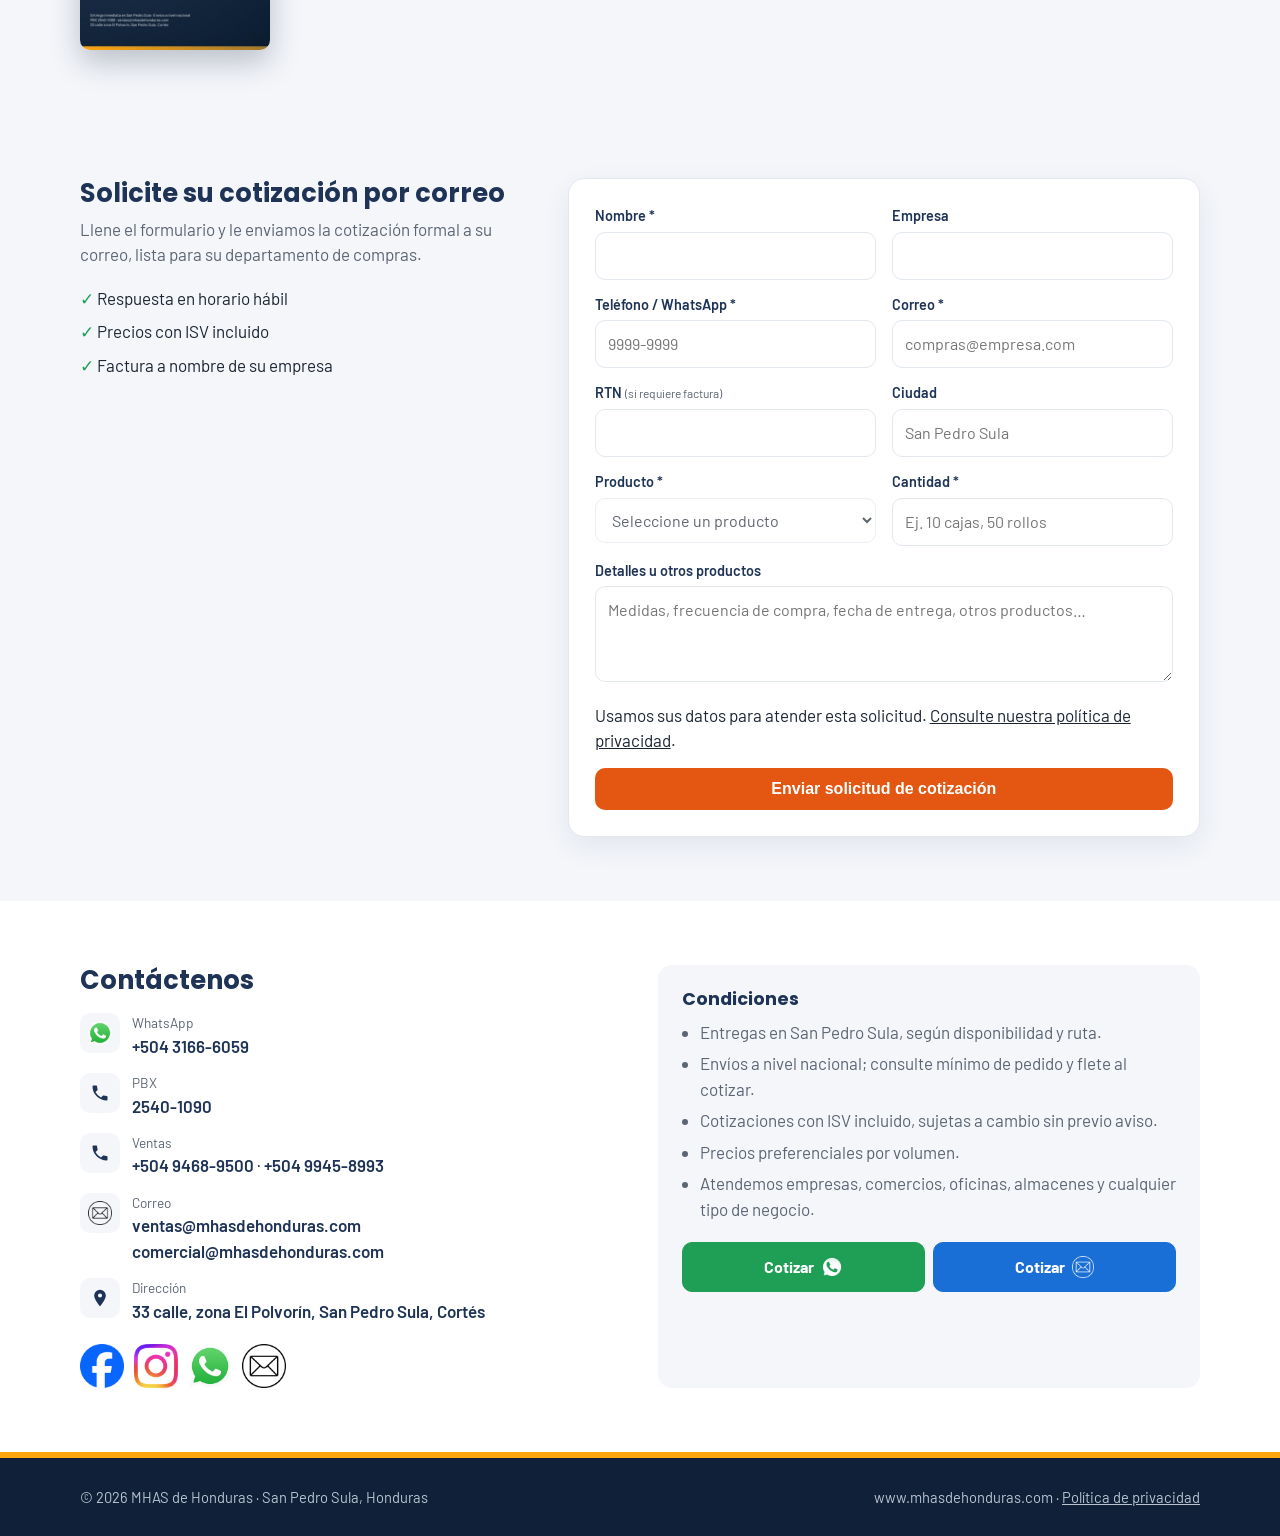
==== commit d475aa92: "Mostrar un producto grande con transición suave en portada" ====
--- a/index.html
+++ b/index.html
@@ -79,13 +79,13 @@
 .hero h1 span{color:var(--gold)}
 .hero p{color:#d6dde6;font-size:1.15rem;max-width:520px;margin-bottom:28px}
 .hero .ctas{display:flex;flex-wrap:wrap;gap:12px}
-.hero-grid{display:grid;grid-template-columns:repeat(3,1fr);gap:12px}
+.hero-grid{display:grid;grid-template-columns:1fr;width:100%;max-width:520px;justify-self:center}
 .hero-grid img{background:#fff;border-radius:14px;width:100%;height:auto;aspect-ratio:1;object-fit:cover}
-.hero-tile{position:relative;aspect-ratio:1;overflow:hidden;border-radius:14px;background:#fff}
-.hero-grid .hero-tile img{position:absolute;inset:0;width:100%;height:100%;object-fit:contain;transition:opacity .65s ease}
+.hero-tile{position:relative;aspect-ratio:1;overflow:hidden;border-radius:20px;background:#fff}
+.hero-grid .hero-tile img{position:absolute;inset:0;width:100%;height:100%;object-fit:contain;padding:20px;box-sizing:border-box;transition:opacity .9s ease}
 .hero-grid .hero-tile .hero-next{opacity:0}
 .hero-grid .hero-tile .hero-next.is-visible{opacity:1}
-@media(prefers-reduced-motion:reduce){.hero-grid .hero-tile img{transition:none}}
+@media(prefers-reduced-motion:reduce){.hero-grid .hero-tile img{transition-duration:.2s}}
 
 .tag{display:inline-block;background:rgba(255,166,15,.15);color:var(--gold);font-weight:600;font-size:.85rem;padding:5px 12px;border-radius:99px;margin-bottom:18px;letter-spacing:.3px}
 @media(max-width:860px){.hero .wrap{grid-template-columns:1fr;padding-top:44px;padding-bottom:44px}.hero-grid{max-width:420px}}
@@ -190,7 +190,7 @@
 .float-wa{position:fixed;right:18px;bottom:18px;z-index:60;width:58px;height:58px;border-radius:50%;background:var(--wa);display:grid;place-items:center;box-shadow:0 8px 22px rgba(0,0,0,.25)}
 .float-wa svg{width:30px;height:30px;fill:#fff}
 :focus-visible{outline:3px solid var(--gold);outline-offset:2px}
-@media(max-width:560px){.hero-grid{display:none}.grid{grid-template-columns:1fr;gap:12px}.card img{padding:8px}.card .body{padding:12px}.card h4{font-size:.95rem}.card .desc{display:block}.card .sub{font-size:.85rem}.card .btn{padding:9px 10px}.qbtns{grid-template-columns:1fr;gap:6px}.qbtn{font-size:.88rem;padding:8px 6px}.qbtn img,.card .qbtn img{width:20px;height:20px}.conds .qbtns{grid-template-columns:1fr 1fr}section{padding:44px 0}.custom{padding:24px}}
+@media(max-width:560px){.hero-grid{max-width:340px}.grid{grid-template-columns:1fr;gap:12px}.card img{padding:8px}.card .body{padding:12px}.card h4{font-size:.95rem}.card .desc{display:block}.card .sub{font-size:.85rem}.card .btn{padding:9px 10px}.qbtns{grid-template-columns:1fr;gap:6px}.qbtn{font-size:.88rem;padding:8px 6px}.qbtn img,.card .qbtn img{width:20px;height:20px}.conds .qbtns{grid-template-columns:1fr 1fr}section{padding:44px 0}.custom{padding:24px}}
 
 /* visor de imagen */
 .card img{cursor:zoom-in}
@@ -259,11 +259,6 @@
       </div>
       <div class="hero-grid" aria-hidden="true">
         <img src="img/rollo-80.jpg" alt="" width="400" height="400">
-        <img src="img/etq-4x6.jpg" alt="" width="400" height="400">
-        <img src="img/ribbon-110.jpg" alt="" width="400" height="400">
-        <img src="img/quimico-3.jpg" alt="" width="400" height="400">
-        <img src="img/stretch-1500.jpg" alt="" width="400" height="400">
-        <img src="img/etq-impresa.jpg" alt="" width="400" height="400">
       </div>
     </div>
   </div>
@@ -307,8 +302,8 @@
       <img class="cover" src="img/catalogo-portada.jpg" alt="Portada del catálogo MHAS" width="190" height="269">
       <div>
         <h2>Descargue el catálogo en PDF</h2>
-        <p>Todos nuestros productos en un solo archivo para compartir con su departamento de compras.</p>
-        <a class="btn btn-orange" id="dlpdf" href="catalogo.pdf?v=20261028-007648b9" download="Catalogo-MHAS-de-Honduras.pdf">Descargar catálogo (PDF)</a>
+        <p>Todos nuestros productos en un solo archivo para compartir con su departamento de compras. Precios + ISV.</p>
+        <a class="btn btn-orange" id="dlpdf" href="https://us-central1-mhas-ventas.cloudfunctions.net/catalogoPDF" download="Catalogo-MHAS-General.pdf">Descargar catálogo (PDF)</a>
       </div>
     </div>
   </section>
@@ -538,7 +533,7 @@
  if(!grid)return function(){};
  var motion=window.matchMedia('(prefers-reduced-motion: reduce)');
  var tiles=Array.from(grid.querySelectorAll('img')).map(function(img){var tile=document.createElement('div');tile.className='hero-tile';img.replaceWith(tile);tile.appendChild(img);return tile;});
- function canRotate(){return visible&&!hover&&!document.hidden&&!motion.matches&&grid.getBoundingClientRect().width>0&&pool.length>tiles.length;}
+ function canRotate(){return visible&&!hover&&!document.hidden&&grid.getBoundingClientRect().width>0&&pool.length>tiles.length;}
  function schedule(){clearTimeout(timer);if(canRotate())timer=setTimeout(next,4000);}
  function next(){
   if(!canRotate()||busy)return schedule();
@@ -551,7 +546,7 @@
    if(!ok||run!==generation||!canRotate()){busy=false;return schedule();}
    var tile=tiles[slot++%tiles.length],old=tile.querySelector('img');tile.appendChild(img);
    requestAnimationFrame(function(){img.classList.add('is-visible');});
-   setTimeout(function(){old.remove();img.className='';busy=false;schedule();},700);
+   setTimeout(function(){old.remove();img.className='';busy=false;schedule();},1000);
   }
   img.onload=function(){finish(true);};img.onerror=function(){pool=pool.filter(function(url){return url!==src;});finish(false);};img.src=src;
  }
@@ -560,7 +555,7 @@
  document.addEventListener('visibilitychange',schedule);
  motion.addEventListener('change',schedule);
  if('IntersectionObserver' in window)new IntersectionObserver(function(entries){visible=entries[0].isIntersecting;schedule();}).observe(grid);
- return function(categorias){generation++;pool=[...new Set(categorias.flatMap(function(c){return c.p.filter(function(p){return p[6]&&p[7];}).map(function(p){return new URL(p[7],location.href).href;});}))];cursor=0;schedule();};
+ return function(categorias){generation++;pool=[...new Set(categorias.flatMap(function(c){return c.p.filter(function(p){return p[6]&&p[5];}).map(function(p){return new URL(p[5],location.href).href;});}))];cursor=0;schedule();};
 })();
 async function cargarCatalogoVivo(){
  try{var r=await fetch('https://us-central1-mhas-ventas.cloudfunctions.net/catalogoWeb',{cache:'no-store'});if(!r.ok)throw Error('catálogo');var datos=await r.json();if(!Array.isArray(datos.productos))throw Error('formato');
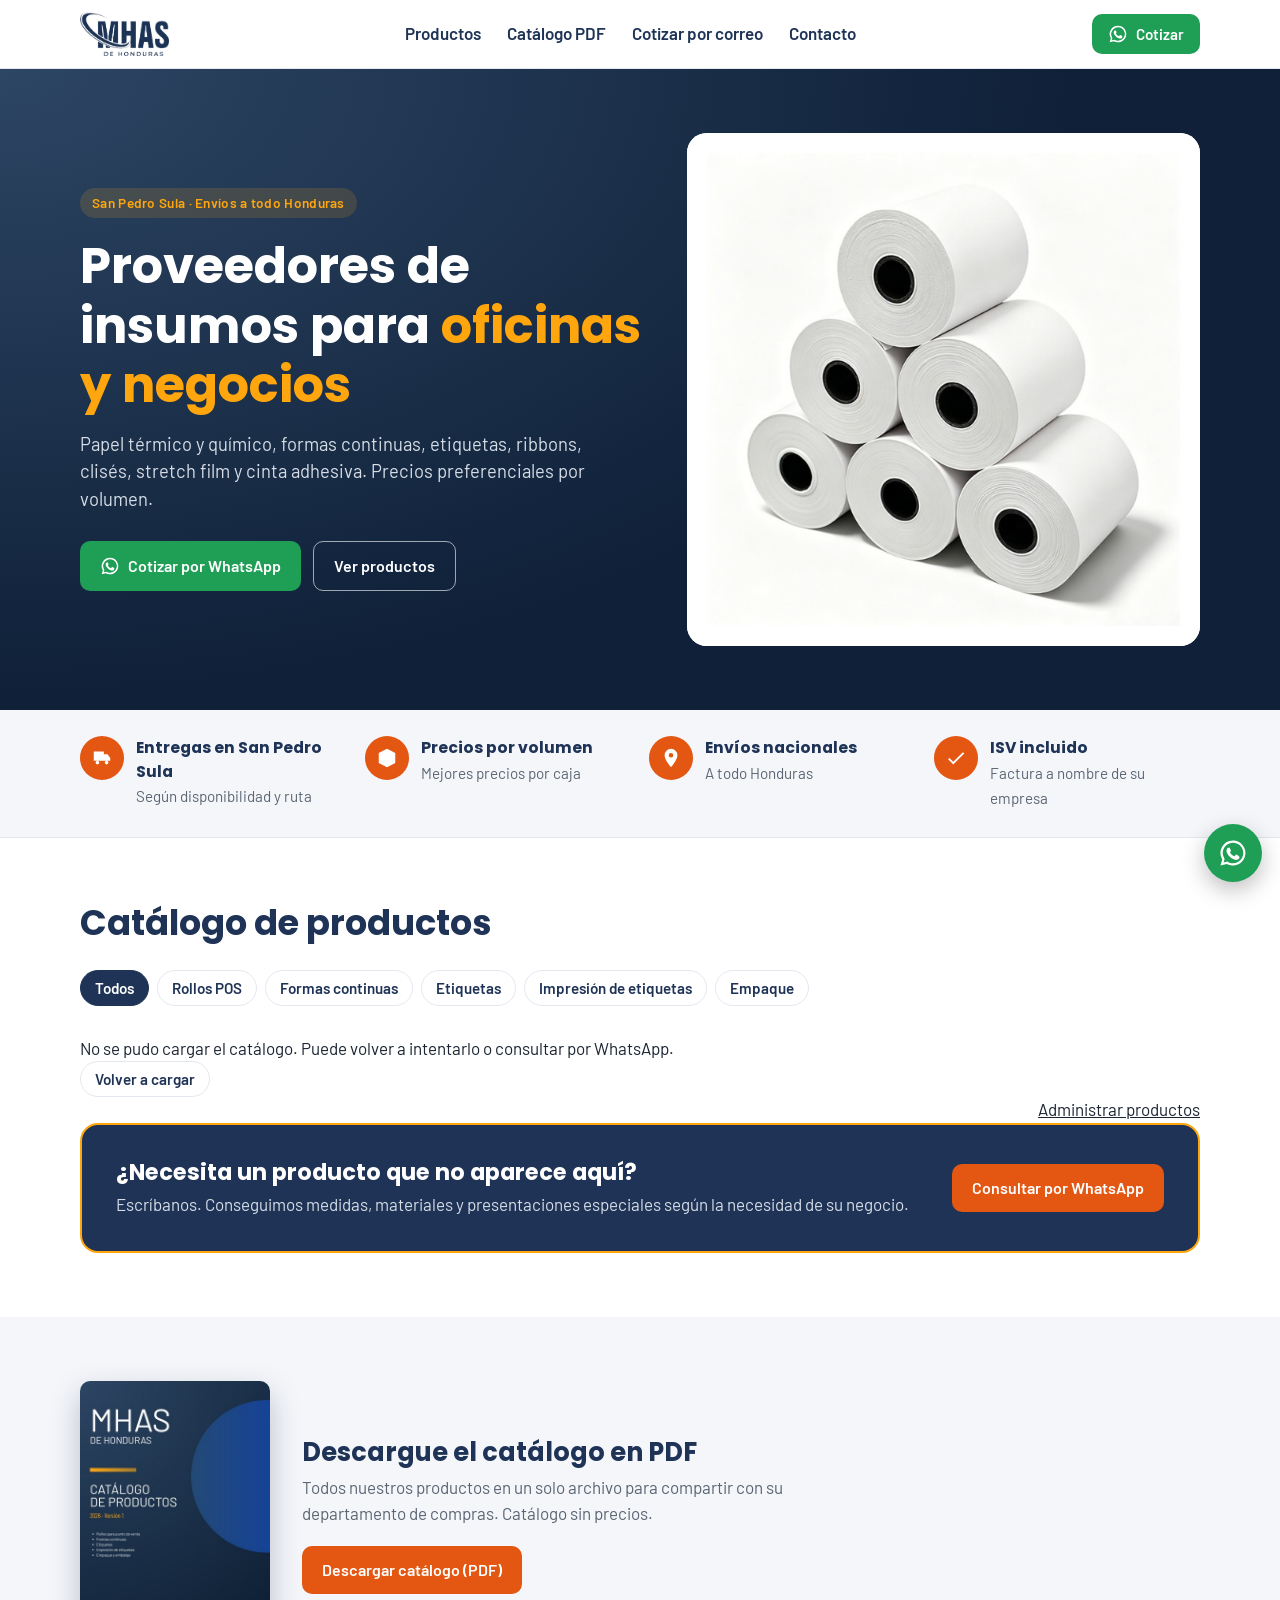
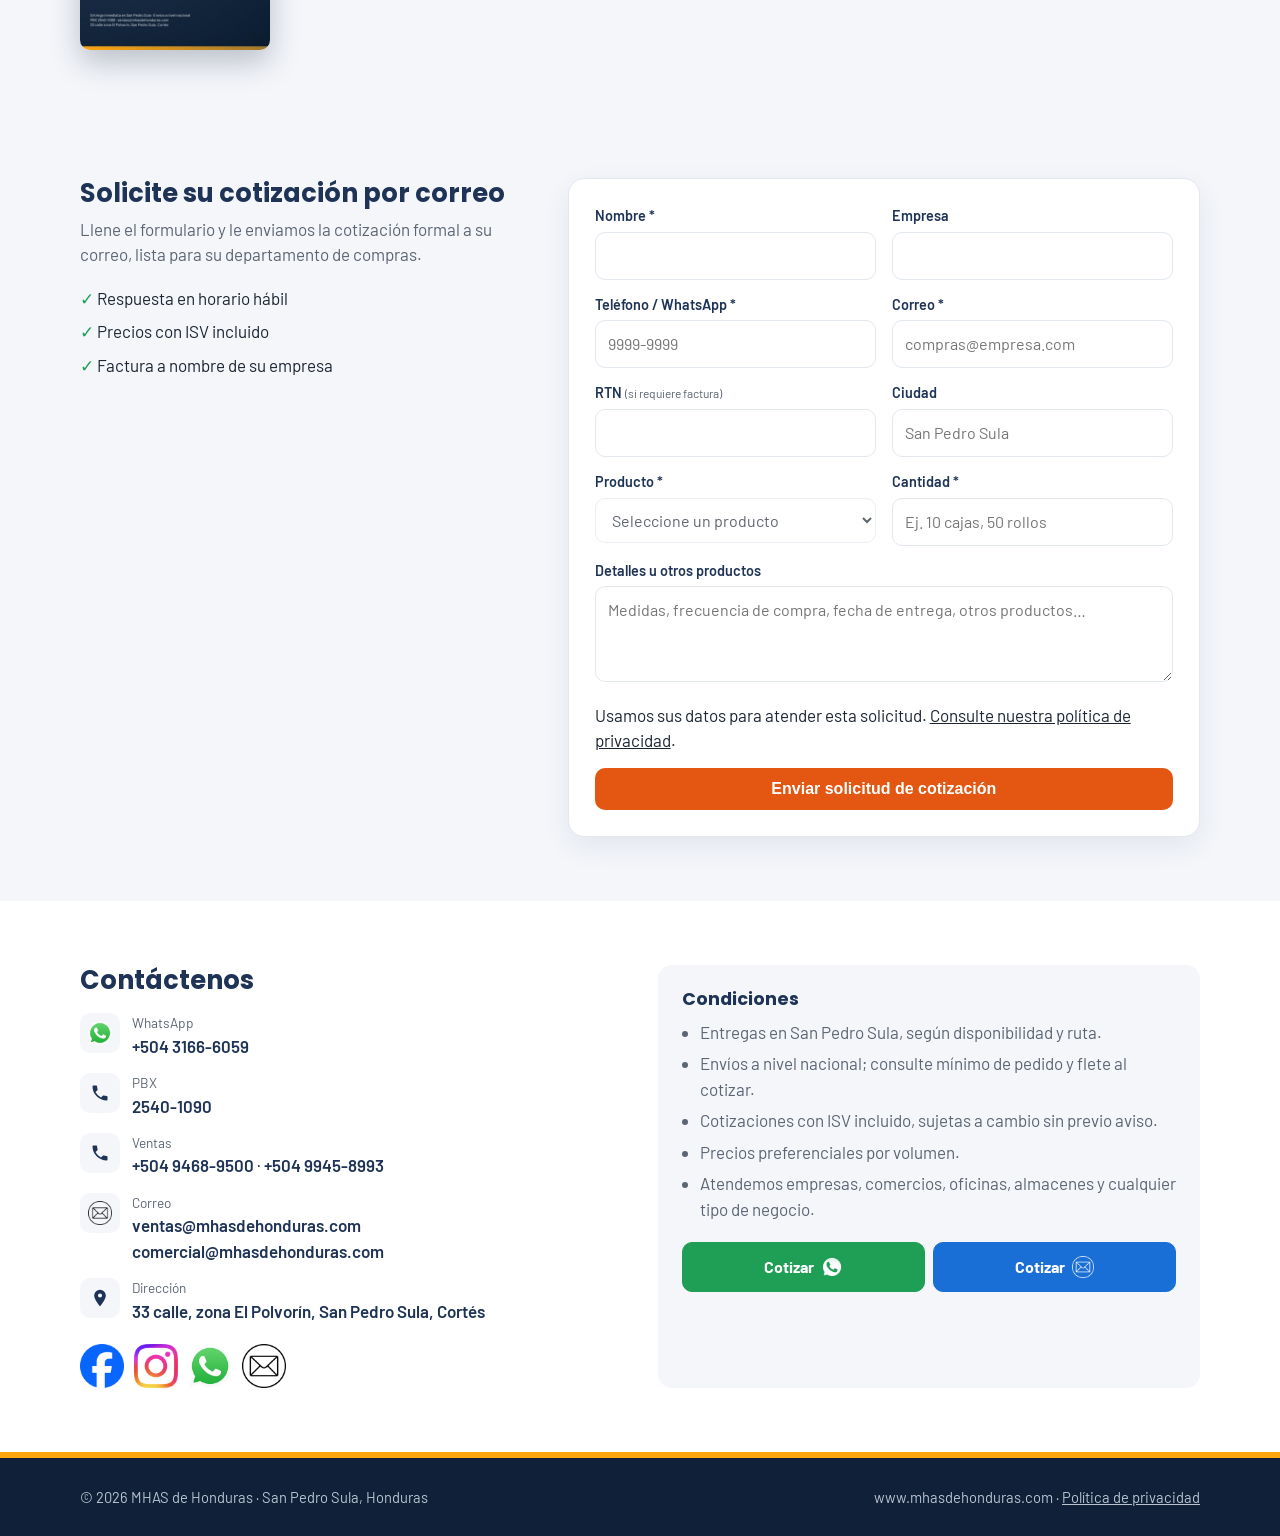
==== commit b1aa17a0: "Catálogos general y personal sin precios" ====
--- a/index.html
+++ b/index.html
@@ -302,7 +302,7 @@
       <img class="cover" src="img/catalogo-portada.jpg" alt="Portada del catálogo MHAS" width="190" height="269">
       <div>
         <h2>Descargue el catálogo en PDF</h2>
-        <p>Todos nuestros productos en un solo archivo para compartir con su departamento de compras. Precios + ISV.</p>
+        <p>Todos nuestros productos en un solo archivo para compartir con su departamento de compras. Catálogo sin precios.</p>
         <a class="btn btn-orange" id="dlpdf" href="https://us-central1-mhas-ventas.cloudfunctions.net/catalogoPDF" download="Catalogo-MHAS-General.pdf">Descargar catálogo (PDF)</a>
       </div>
     </div>
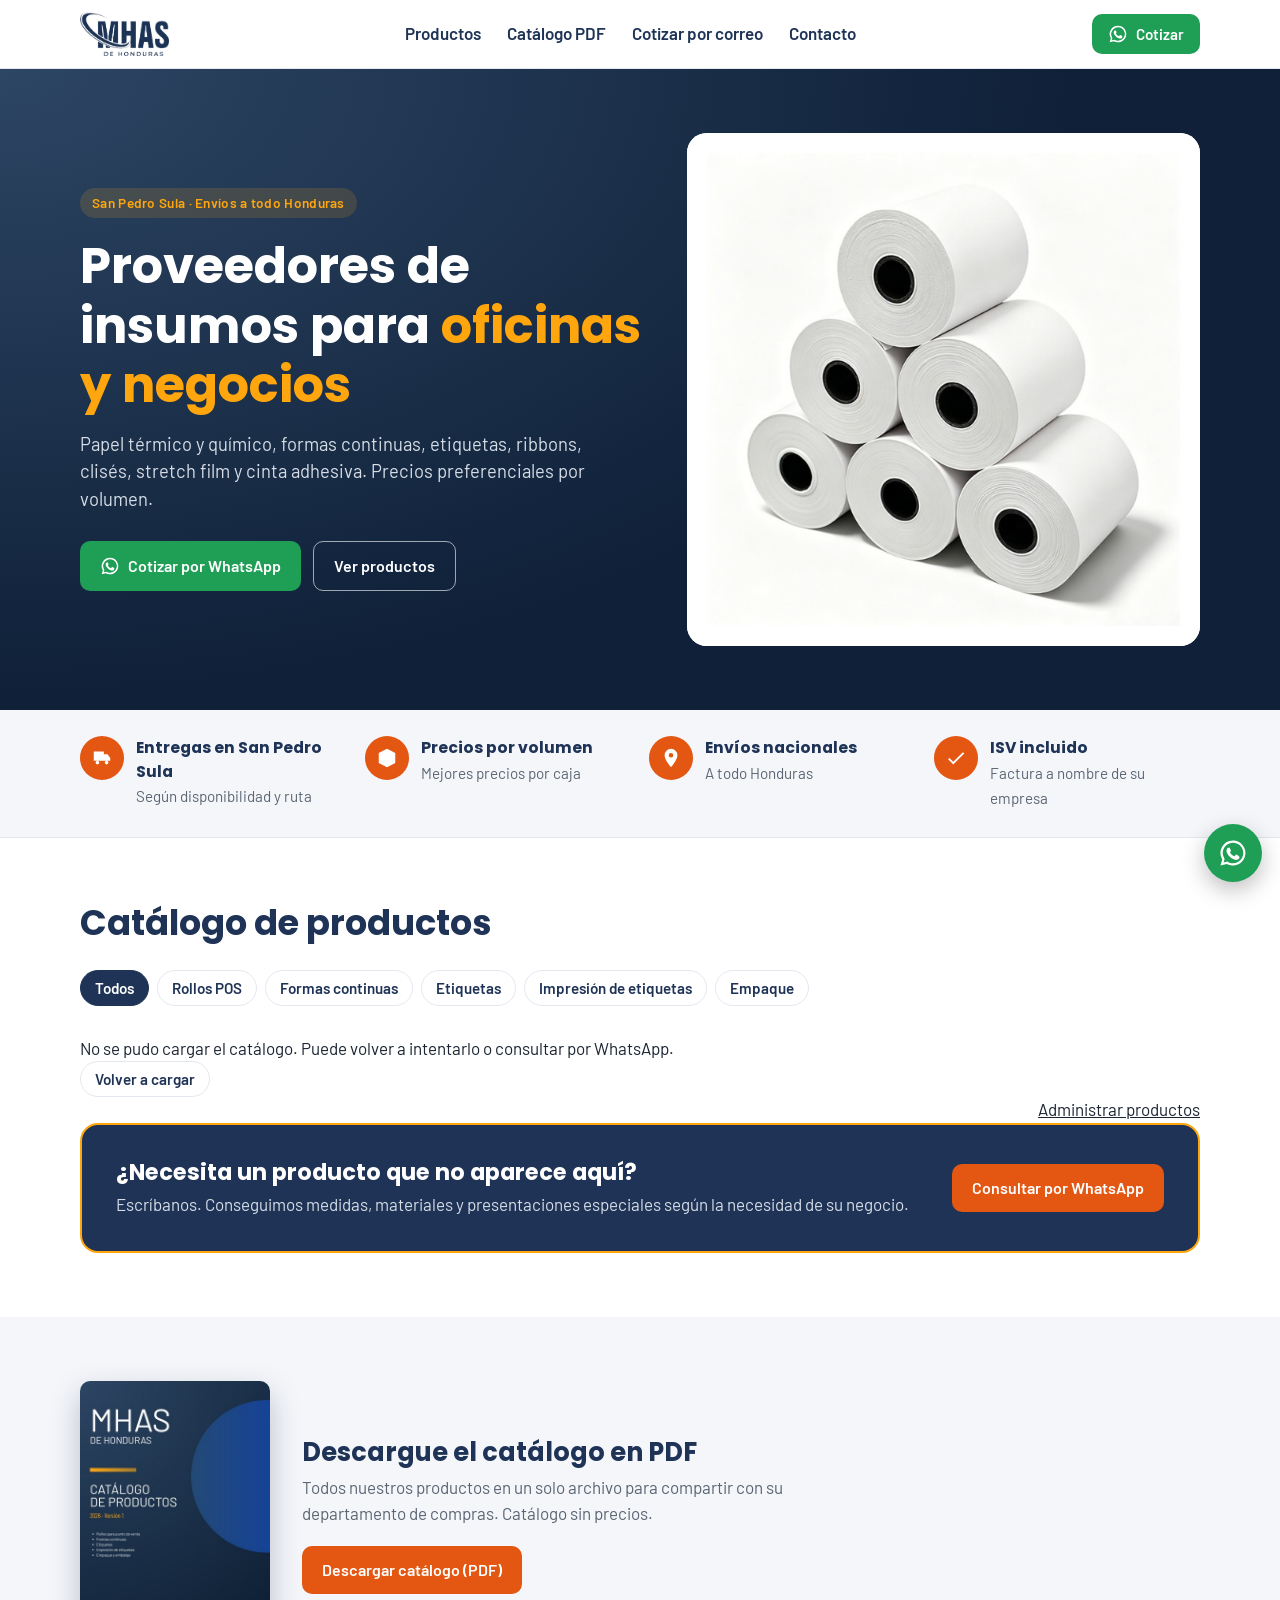
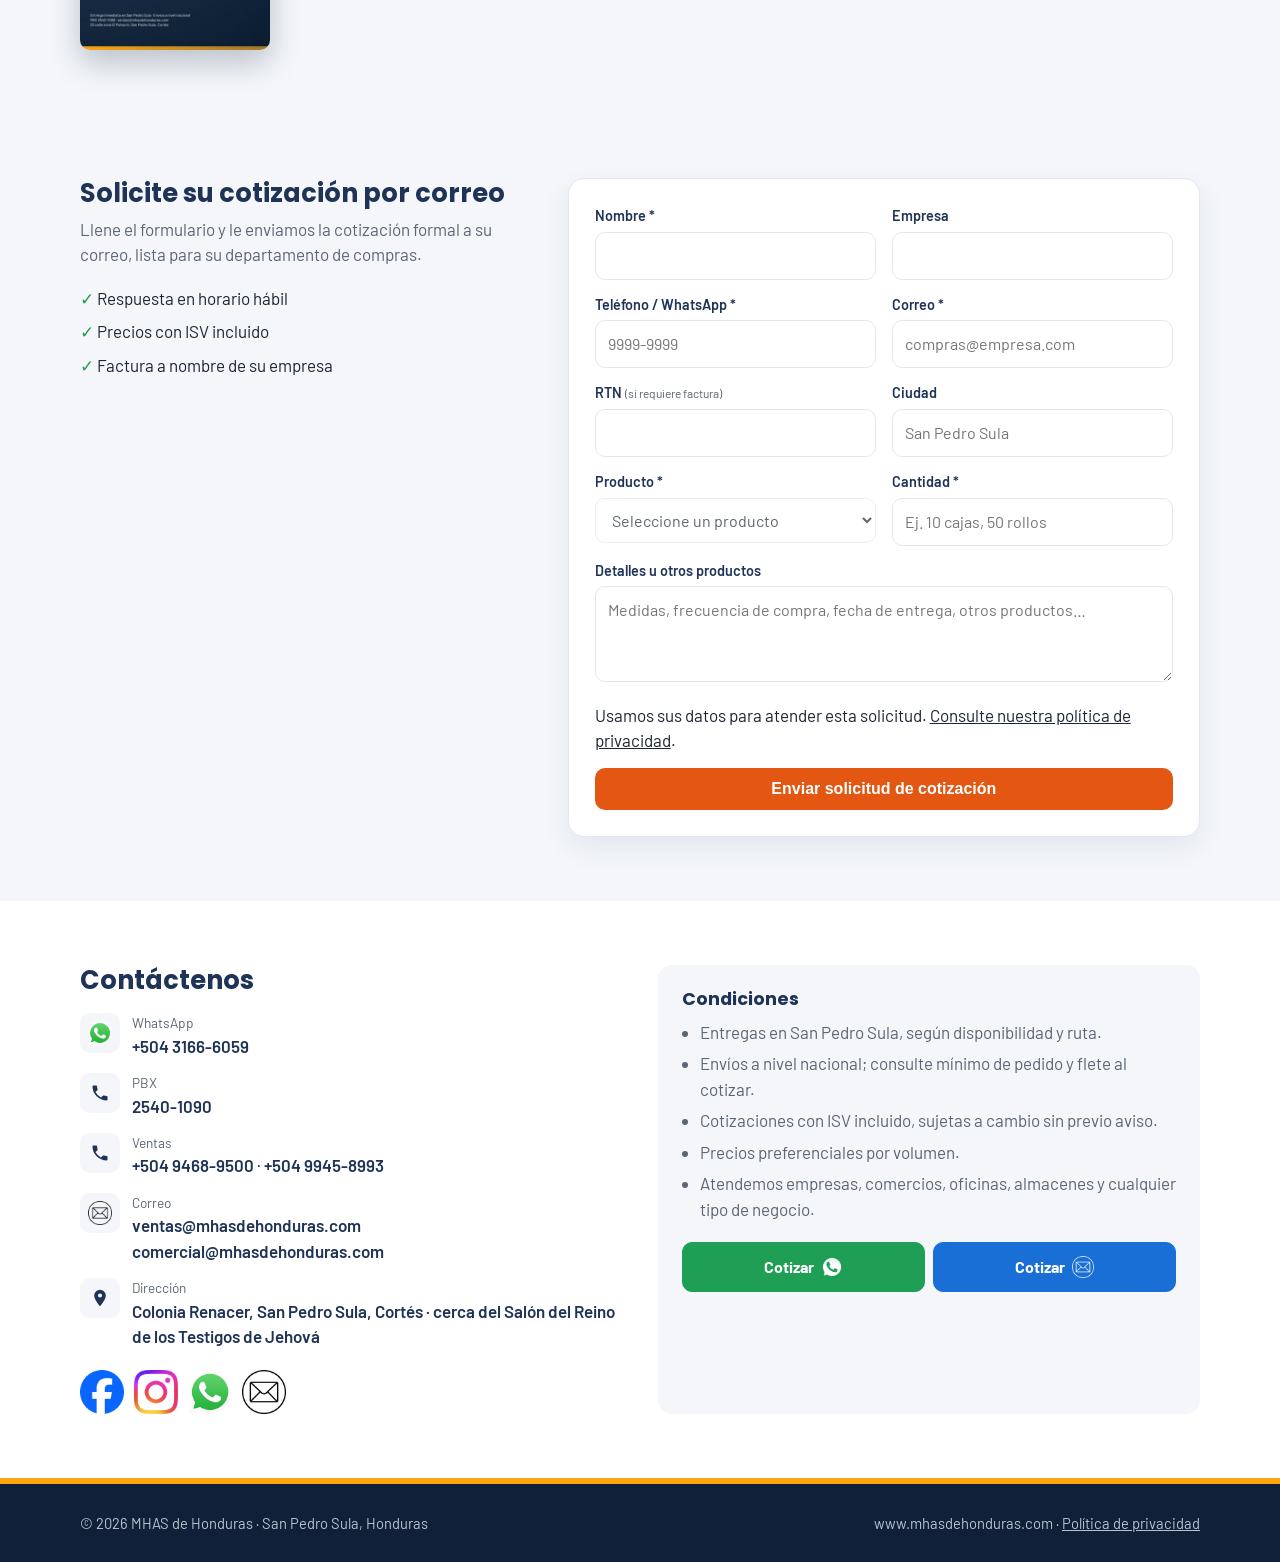
==== commit 624b377b: "Actualizar la dirección de MHAS a Colonia Renacer" ====
--- a/index.html
+++ b/index.html
@@ -42,7 +42,7 @@
 <noscript><img height="1" width="1" style="display:none" alt="" src="https://www.facebook.com/tr?id=28383545161288464&ev=PageView&noscript=1"></noscript>
 
 <script type="application/ld+json">
-{"@context":"https://schema.org","@type":"LocalBusiness","name":"MHAS de Honduras","url":"https://www.mhasdehonduras.com/","logo":"https://www.mhasdehonduras.com/logo.png","telephone":"+504 2540-1090","email":"ventas@mhasdehonduras.com","address":{"@type":"PostalAddress","streetAddress":"33 calle, zona El Polvorín","addressLocality":"San Pedro Sula","addressRegion":"Cortés","postalCode":"21104","addressCountry":"HN"},"areaServed":"HN","sameAs":["https://www.facebook.com/profile.php?id=61567458963508","https://www.instagram.com/mhasdhonduras/"]}
+{"@context":"https://schema.org","@type":"LocalBusiness","name":"MHAS de Honduras","url":"https://www.mhasdehonduras.com/","logo":"https://www.mhasdehonduras.com/logo.png","telephone":"+504 2540-1090","email":"ventas@mhasdehonduras.com","address":{"@type":"PostalAddress","streetAddress":"Colonia Renacer","addressLocality":"San Pedro Sula","addressRegion":"Cortés","postalCode":"21104","addressCountry":"HN"},"areaServed":"HN","sameAs":["https://www.facebook.com/profile.php?id=61567458963508","https://www.instagram.com/mhasdhonduras/"]}
 </script>
 
 <style>
@@ -82,10 +82,15 @@
 .hero-grid{display:grid;grid-template-columns:1fr;width:100%;max-width:520px;justify-self:center}
 .hero-grid img{background:#fff;border-radius:14px;width:100%;height:auto;aspect-ratio:1;object-fit:cover}
 .hero-tile{position:relative;aspect-ratio:1;overflow:hidden;border-radius:20px;background:#fff}
-.hero-grid .hero-tile img{position:absolute;inset:0;width:100%;height:100%;object-fit:contain;padding:20px;box-sizing:border-box;transition:opacity .9s ease}
-.hero-grid .hero-tile .hero-next{opacity:0}
-.hero-grid .hero-tile .hero-next.is-visible{opacity:1}
-@media(prefers-reduced-motion:reduce){.hero-grid .hero-tile img{transition-duration:.2s}}
+.hero-grid .hero-tile img{position:absolute;inset:0;width:100%;height:100%;object-fit:contain;padding:20px;box-sizing:border-box;background:#fff;transition:transform .6s ease}
+.hero-grid .hero-tile .hero-next{transform:translateX(100%)}
+.hero-grid .hero-tile .hero-next.is-visible{transform:translateX(0)}
+.hero-grid .hero-tile .hero-prev{transform:translateX(-100%)}
+@media(prefers-reduced-motion:reduce){
+  .hero-grid .hero-tile img{transition:opacity .2s ease}
+  .hero-grid .hero-tile .hero-next,.hero-grid .hero-tile .hero-prev{transform:none;opacity:0}
+  .hero-grid .hero-tile .hero-next.is-visible{transform:none;opacity:1}
+}
 
 .tag{display:inline-block;background:rgba(255,166,15,.15);color:var(--gold);font-weight:600;font-size:.85rem;padding:5px 12px;border-radius:99px;margin-bottom:18px;letter-spacing:.3px}
 @media(max-width:860px){.hero .wrap{grid-template-columns:1fr;padding-top:44px;padding-bottom:44px}.hero-grid{max-width:420px}}
@@ -346,7 +351,7 @@
           <li><span class="ic"><svg viewBox="0 0 24 24"><path d="M6.6 10.8a15.1 15.1 0 0 0 6.6 6.6l2.2-2.2c.3-.3.7-.4 1-.2 1.1.4 2.3.6 3.6.6.6 0 1 .4 1 1V20c0 .6-.4 1-1 1A17 17 0 0 1 3 4c0-.6.4-1 1-1h3.5c.6 0 1 .4 1 1 0 1.3.2 2.5.6 3.6.1.3 0 .7-.2 1z"/></svg></span><div><small>PBX</small><a class="js-call" href="tel:+50425401090">2540-1090</a></div></li>
           <li><span class="ic"><svg viewBox="0 0 24 24"><path d="M6.6 10.8a15.1 15.1 0 0 0 6.6 6.6l2.2-2.2c.3-.3.7-.4 1-.2 1.1.4 2.3.6 3.6.6.6 0 1 .4 1 1V20c0 .6-.4 1-1 1A17 17 0 0 1 3 4c0-.6.4-1 1-1h3.5c.6 0 1 .4 1 1 0 1.3.2 2.5.6 3.6.1.3 0 .7-.2 1z"/></svg></span><div><small>Ventas</small><a class="js-call" href="tel:+50494689500">+504 9468-9500</a> · <a class="js-call" href="tel:+50499458993">+504 9945-8993</a></div></li>
           <li><span class="ic"><img src="img/icons/correo.png" alt=""></span><div><small>Correo</small><a class="js-mail" href="mailto:ventas@mhasdehonduras.com">ventas@mhasdehonduras.com</a><br><a class="js-mail" href="mailto:comercial@mhasdehonduras.com">comercial@mhasdehonduras.com</a></div></li>
-          <li><span class="ic"><svg viewBox="0 0 24 24"><path d="M12 2a7 7 0 0 0-7 7c0 5.2 7 13 7 13s7-7.8 7-13a7 7 0 0 0-7-7zm0 9.5A2.5 2.5 0 1 1 12 6.5a2.5 2.5 0 0 1 0 5z"/></svg></span><div><small>Dirección</small><a href="https://www.google.com/maps/search/?api=1&query=33+calle+El+Polvor%C3%ADn+San+Pedro+Sula" target="_blank" rel="noopener">33 calle, zona El Polvorín, San Pedro Sula, Cortés</a></div></li>
+          <li><span class="ic"><svg viewBox="0 0 24 24"><path d="M12 2a7 7 0 0 0-7 7c0 5.2 7 13 7 13s7-7.8 7-13a7 7 0 0 0-7-7zm0 9.5A2.5 2.5 0 1 1 12 6.5a2.5 2.5 0 0 1 0 5z"/></svg></span><div><small>Dirección</small><a href="https://maps.app.goo.gl/Swgw5zTPoyRegkvj6" target="_blank" rel="noopener">Colonia Renacer, San Pedro Sula, Cortés · cerca del Salón del Reino de los Testigos de Jehová</a></div></li>
         </ul>
         <div class="social">
           <a href="https://www.facebook.com/profile.php?id=61567458963508" target="_blank" rel="noopener" aria-label="Facebook"><img src="img/icons/facebook.png" alt="Facebook"></a>
@@ -425,7 +430,13 @@
   var clicGoogle=['gclid','gbraid','wbraid'].some(function(k){return !!q.get(k);});
   if(clicGoogle){o.utm_source='google';o.utm_medium='cpc';}
   if(!o.utm_source){
-    try{var ref=new URL(document.referrer).hostname;if(/(^|\.)google\.(com|hn|es|com\.hn|com\.gt|com\.sv|com\.mx|com\.ni|co\.cr)$/i.test(ref)){o.utm_source='google';o.utm_medium='organic';}}catch(e){}
+    try{
+      var ref=new URL(document.referrer).hostname;
+      if(/(^|\.)google\.(com|hn|es|com\.hn|com\.gt|com\.sv|com\.mx|com\.ni|co\.cr)$/i.test(ref)){o.utm_source='google';o.utm_medium='organic';}
+      else if(/(^|\.)facebook\.com$/i.test(ref))o.utm_source='facebook';
+      else if(/(^|\.)instagram\.com$/i.test(ref))o.utm_source='instagram';
+      else if(/(^|\.)(linkedin\.com|lnkd\.in)$/i.test(ref))o.utm_source='linkedin';
+    }catch(e){}
   }
   // Sólo referencias de origen, sin identificadores de clic ni datos del visitante.
   try{
@@ -436,18 +447,17 @@
 }
 function waUrl(item){
   var producto=(item||'').trim(),origen=origenConsulta();
-  var fuentes={ig:'I',instagram:'I',fb:'F',facebook:'F',google:'G',linkedin:'L',li:'L'};
+  var fuentes={ig:'IG',instagram:'IG',fb:'FB',facebook:'FB',linkedin:'LI',li:'LI'};
   var fuente=(origen.utm_source||'').toLowerCase();
-  var codigo=fuentes[fuente]||(fuente?'O':'N');
+  var codigo=Object.prototype.hasOwnProperty.call(fuentes,fuente)?fuentes[fuente]:'';
   var general=['Consulta general','Cotización','Contacto','Producto especial'].indexOf(producto)!==-1;
   var t='Hola MHAS, vi su página web y quiero cotizar'+(producto&&!general?' '+producto:'')+'.';
-  var medio=(origen.utm_medium||'').toLowerCase(),marca='';
-  if(codigo==='G'){
-    if(['cpc','ppc','paidsearch','paid_search','paid'].indexOf(medio)!==-1)marca=';M:P';
-    else if(medio==='organic')marca=';M:O';
-    var camp=origen.utm_id||origen.utm_campaign||'';if(marca===';M:P'&&/^\d{1,30}$/.test(camp))marca+=';C:'+camp;
+  if(fuente==='google'){
+    var medio=(origen.utm_medium||'').toLowerCase(),camp=origen.utm_id||origen.utm_campaign||'';
+    if(['cpc','ppc','paidsearch','paid_search','paid'].indexOf(medio)!==-1)codigo=camp==='24405519511'?'G1':'G+';
+    else codigo=medio==='organic'?'G':'G?';
   }
-  t+=' [O:W;F:'+codigo+marca+']';
+  if(codigo)t+=' ['+codigo+']';
   return 'https://wa.me/'+WA+'?text='+encodeURIComponent(t);
 }
 function esc(s){return s.replace(/&/g,'&amp;').replace(/</g,'&lt;').replace(/"/g,'&quot;');}
@@ -476,12 +486,13 @@
 function withIds(o,id){if(id){o.content_ids=[id];o.content_type='product';}return o;}
 function track(ev,params){try{if(window.fbq)fbq('track',ev,params||{});}catch(e){}}
 // Una solicitud recibida por correo no es una compra ni un clic en WhatsApp.
-function trackGoogleQuote(){
-  try{if(typeof window.gtag==='function')window.gtag('event','conversion',{'send_to':'AW-18538866349/EKrqCPudwaodEK3NgohF'});}catch(e){}
+function trackGoogleConversion(accion){
+  var destinos={cotizacion:'AW-18538866349/EKrqCPudwaodEK3NgohF',whatsapp:'AW-18538866349/P3oACNTx2LQdEK3NgohF'};
+  try{if(typeof window.gtag==='function'&&Object.prototype.hasOwnProperty.call(destinos,accion))window.gtag('event','conversion',{'send_to':destinos[accion]});}catch(e){}
 }
 document.addEventListener('click',function(e){
   var a=e.target.closest('a');if(!a)return;
-  if(a.classList.contains('js-wa')){track('Contact',withIds({content_name:a.getAttribute('data-item')||'WhatsApp',content_category:a.getAttribute('data-cat')||'General',method:'whatsapp'},a.getAttribute('data-pid')));}
+  if(a.classList.contains('js-wa')){track('Contact',withIds({content_name:a.getAttribute('data-item')||'WhatsApp',content_category:a.getAttribute('data-cat')||'General',method:'whatsapp'},a.getAttribute('data-pid')));trackGoogleConversion('whatsapp');}
   else if(a.classList.contains('js-call')){track('Contact',{method:'phone'});}
   else if(a.classList.contains('js-mail')){track('Contact',{method:'email'});}
   else if(a.id==='dlpdf'){track('ViewContent',{content_name:'Catálogo PDF'});}
@@ -534,7 +545,7 @@
  var motion=window.matchMedia('(prefers-reduced-motion: reduce)');
  var tiles=Array.from(grid.querySelectorAll('img')).map(function(img){var tile=document.createElement('div');tile.className='hero-tile';img.replaceWith(tile);tile.appendChild(img);return tile;});
  function canRotate(){return visible&&!hover&&!document.hidden&&grid.getBoundingClientRect().width>0&&pool.length>tiles.length;}
- function schedule(){clearTimeout(timer);if(canRotate())timer=setTimeout(next,4000);}
+ function schedule(){clearTimeout(timer);if(canRotate())timer=setTimeout(next,2000);}
  function next(){
   if(!canRotate()||busy)return schedule();
   var shown=tiles.map(function(t){return t.querySelector('img').src;}),src='',attempts=0;
@@ -545,8 +556,11 @@
   function finish(ok){if(finished)return;finished=true;clearTimeout(deadline);img.onload=img.onerror=null;
    if(!ok||run!==generation||!canRotate()){busy=false;return schedule();}
    var tile=tiles[slot++%tiles.length],old=tile.querySelector('img');tile.appendChild(img);
-   requestAnimationFrame(function(){img.classList.add('is-visible');});
-   setTimeout(function(){old.remove();img.className='';busy=false;schedule();},1000);
+   requestAnimationFrame(function(){requestAnimationFrame(function(){
+    old.classList.add('hero-prev');img.classList.add('is-visible');
+    schedule();
+    setTimeout(function(){old.remove();img.className='';busy=false;},650);
+   });});
   }
   img.onload=function(){finish(true);};img.onerror=function(){pool=pool.filter(function(url){return url!==src;});finish(false);};img.src=src;
  }
@@ -603,7 +617,7 @@
   .then(function(){
     qmsg('¡Solicitud enviada! Referencia '+ref+'. Le enviaremos la cotización a '+d.email+'.',true);
     track('Lead',withIds({content_name:d.Producto,content_category:'Cotización por correo',method:'email'},pidOf(d.Producto)));
-    trackGoogleQuote();
+    trackGoogleConversion('cotizacion');
     qf.reset();
   })
   .catch(function(){qmsg('No se pudo enviar. Escríbanos a '+QMAIL+' o al WhatsApp +504 3166-6059.',false);})
